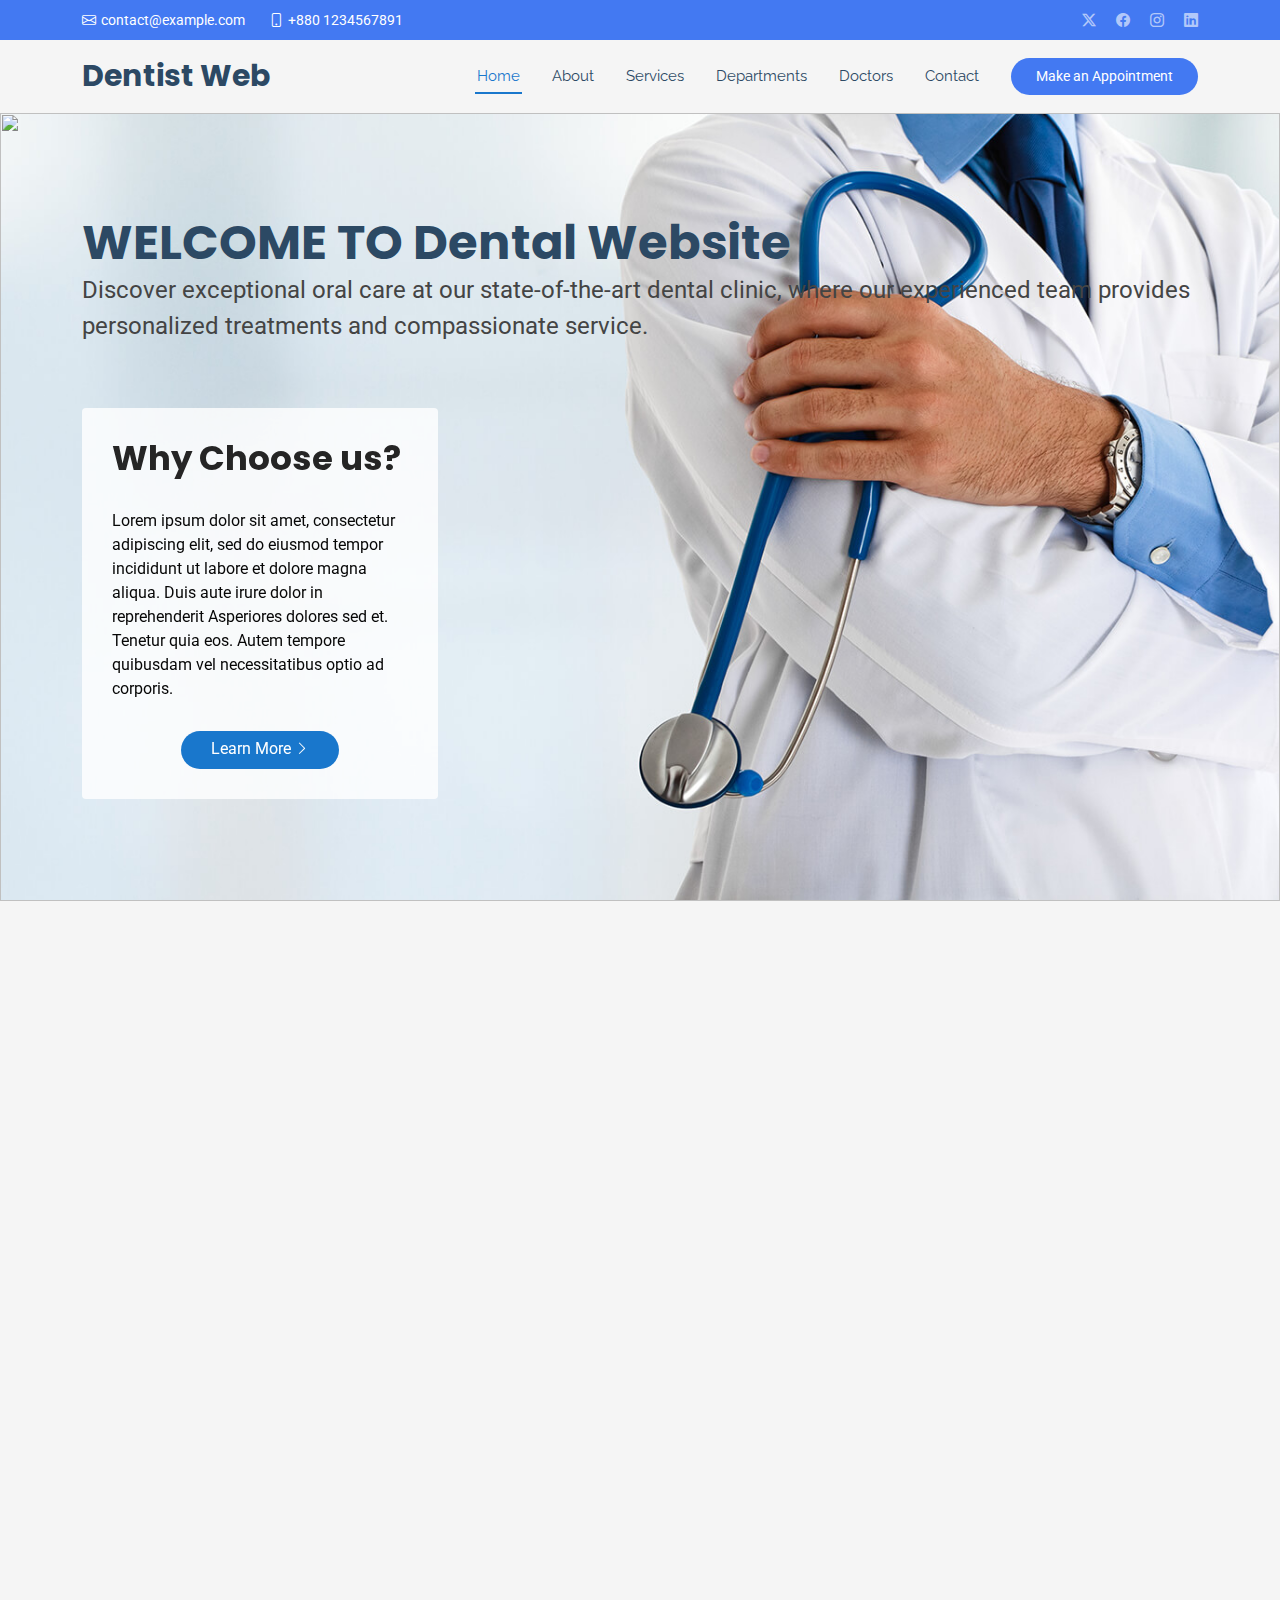
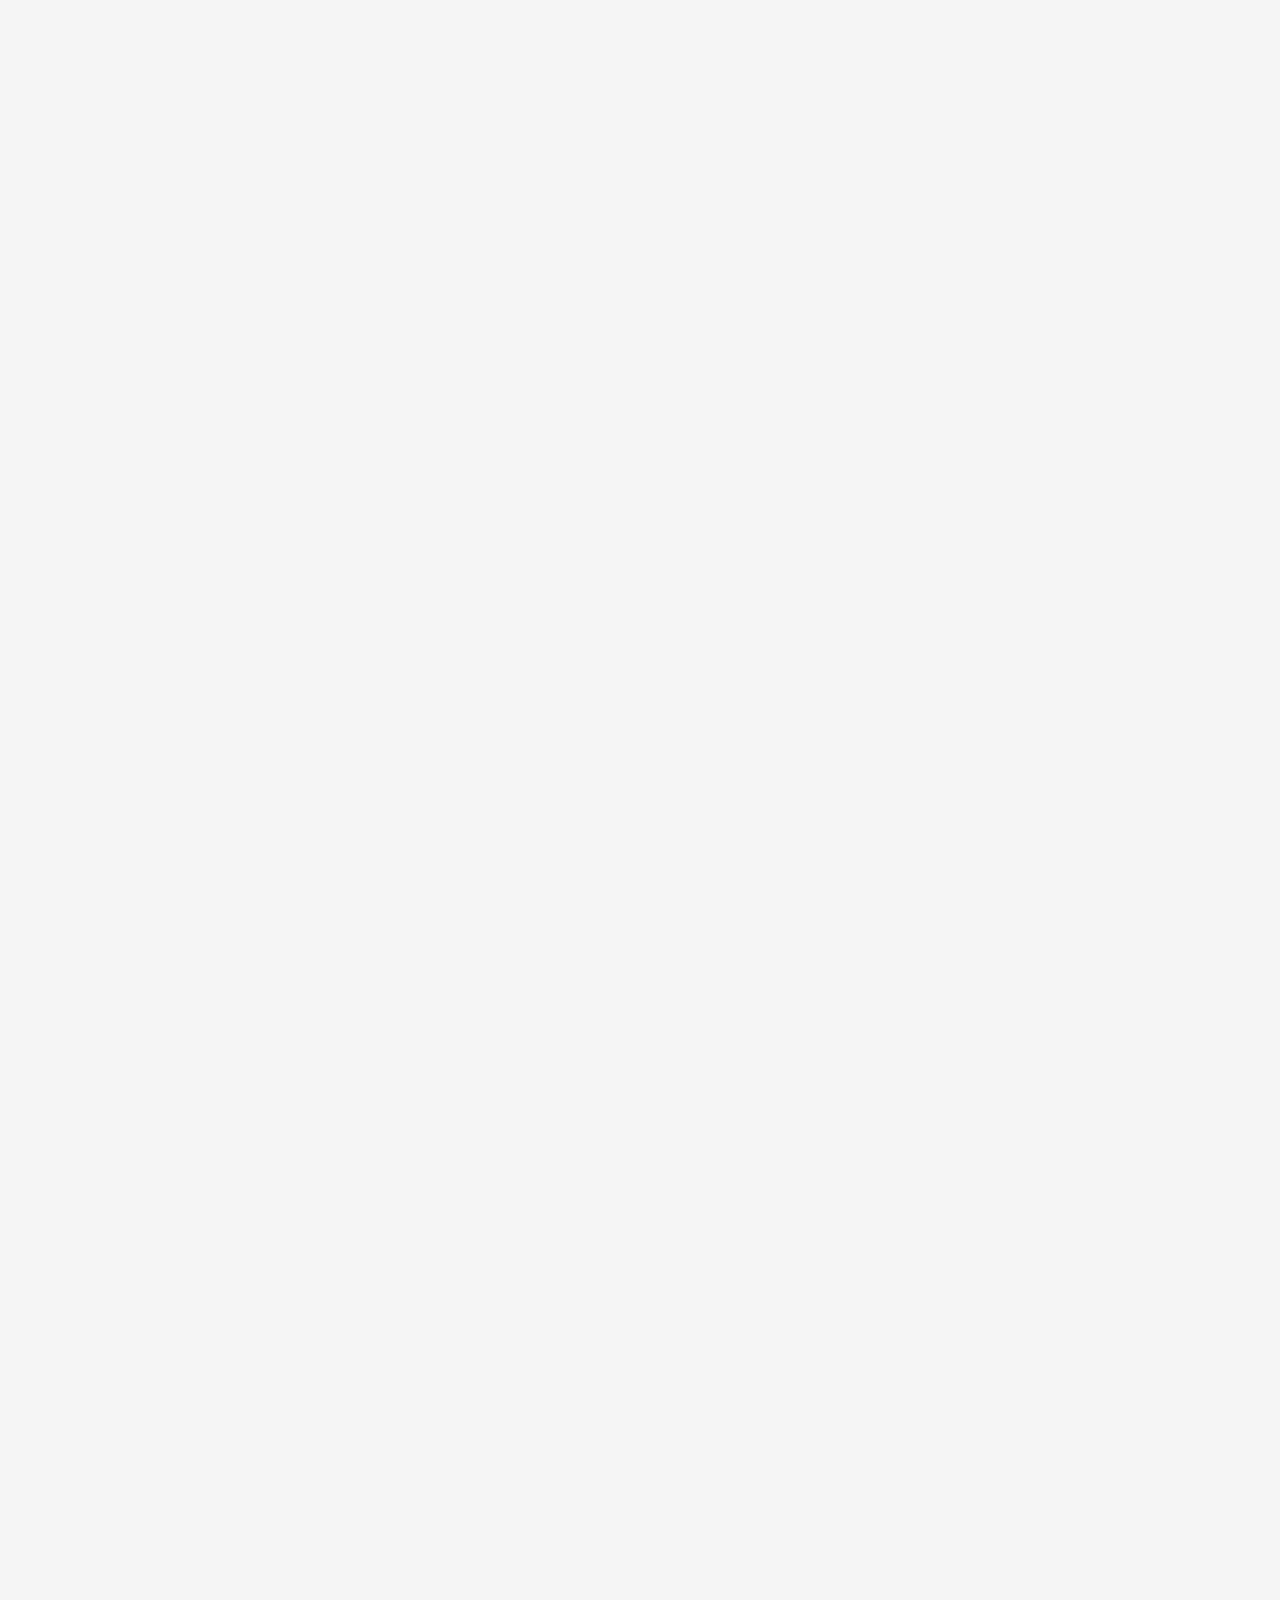
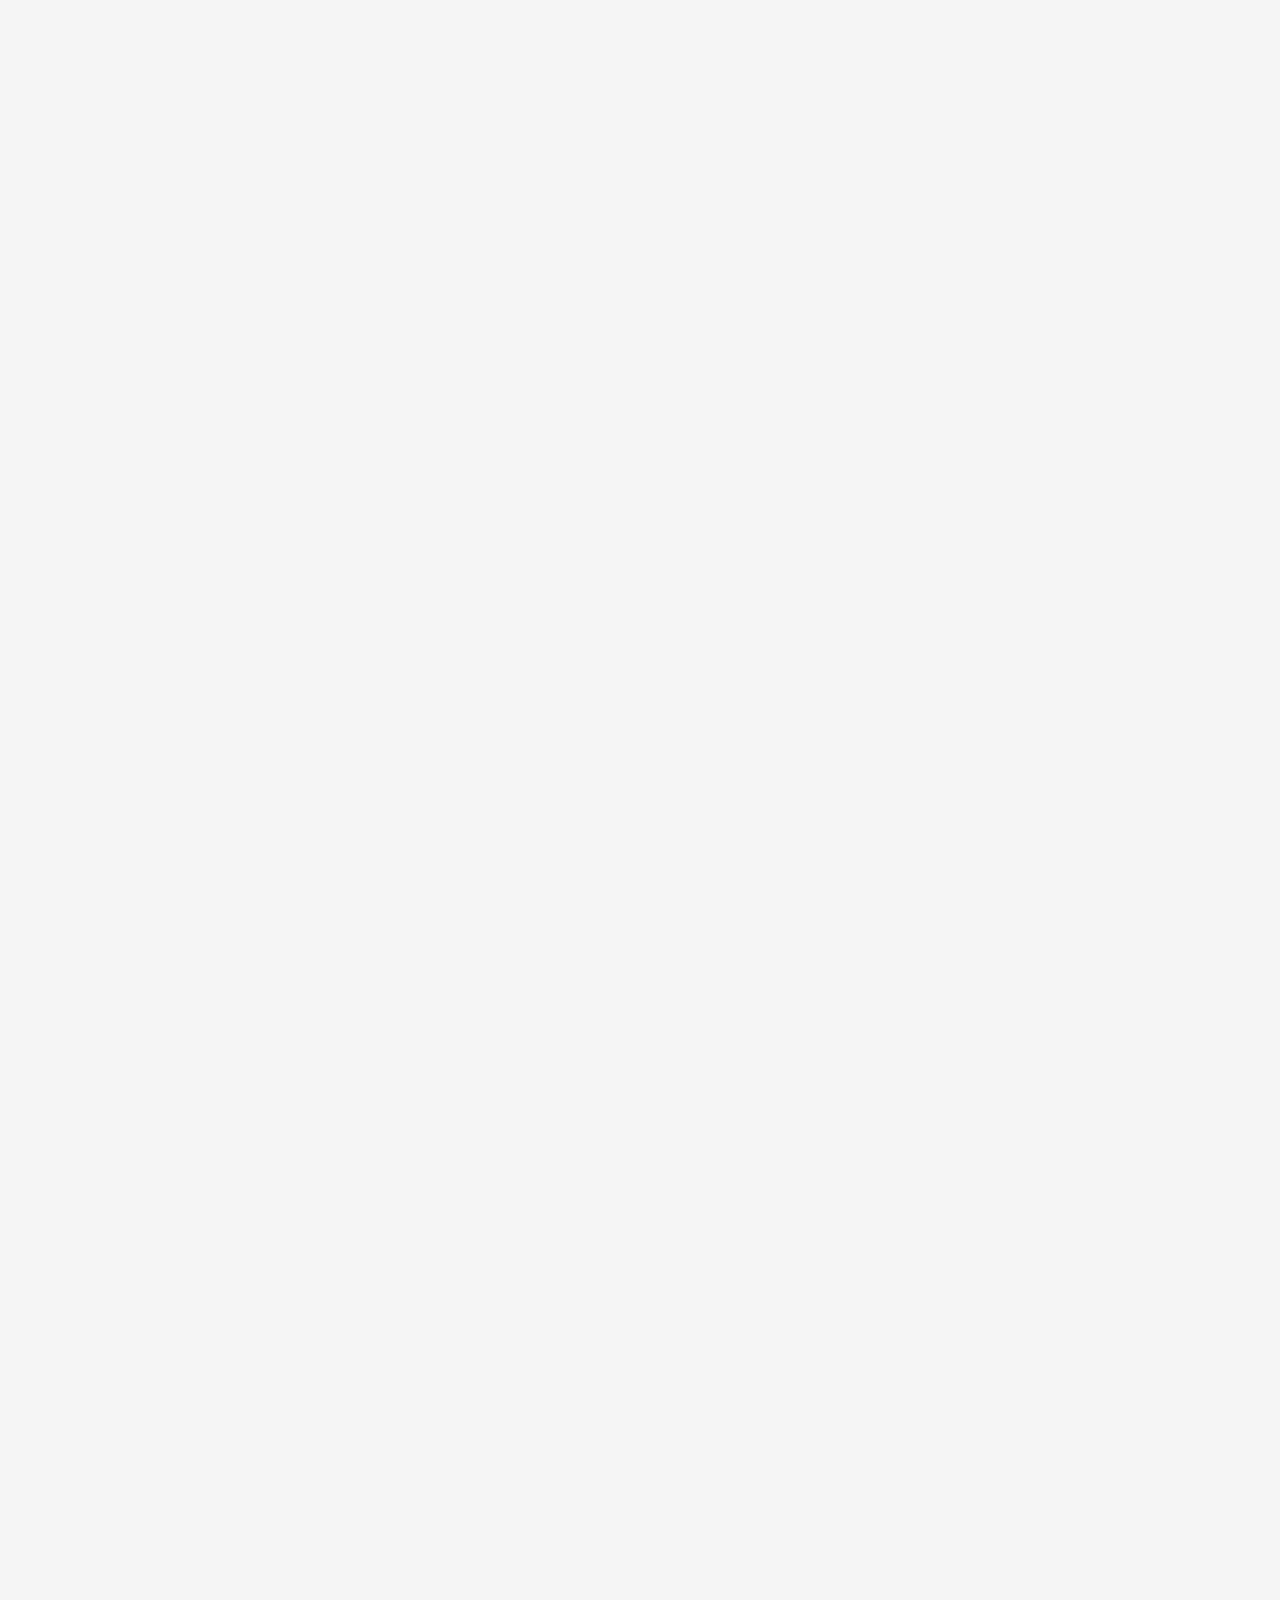
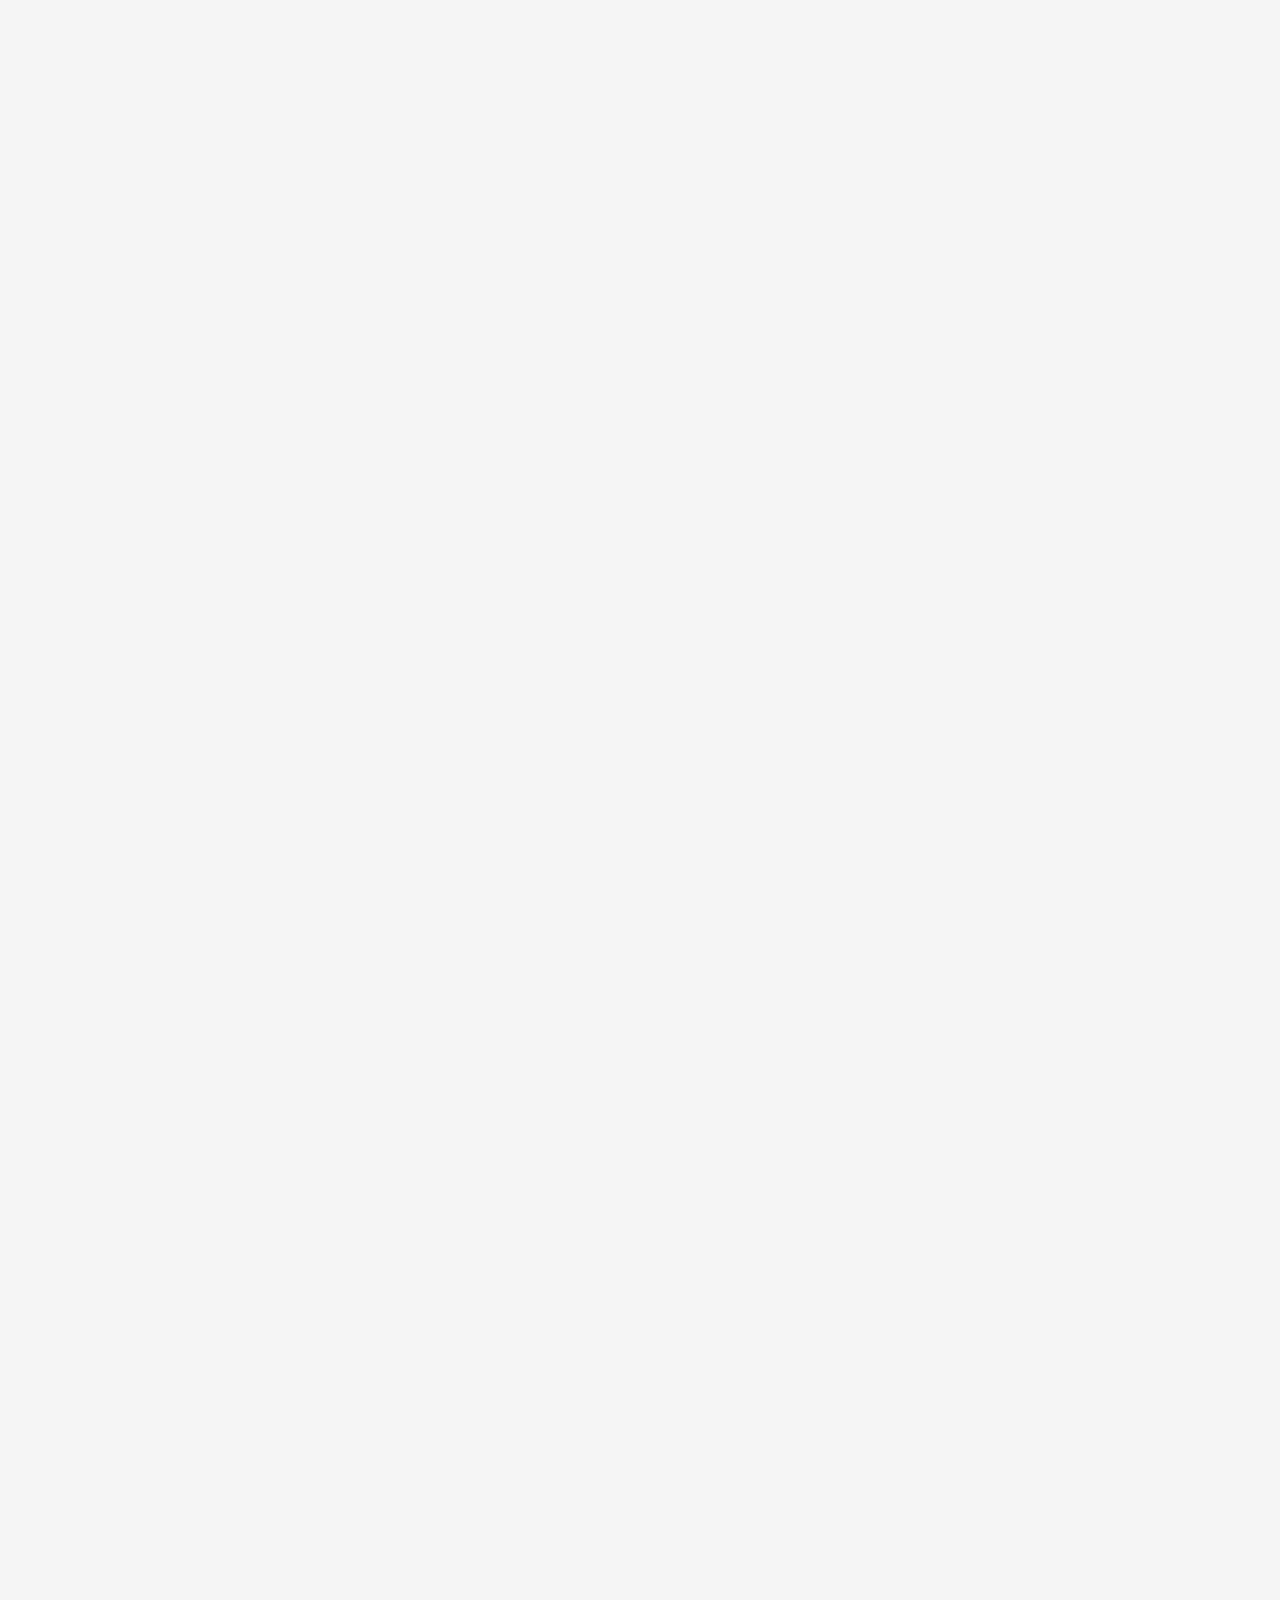
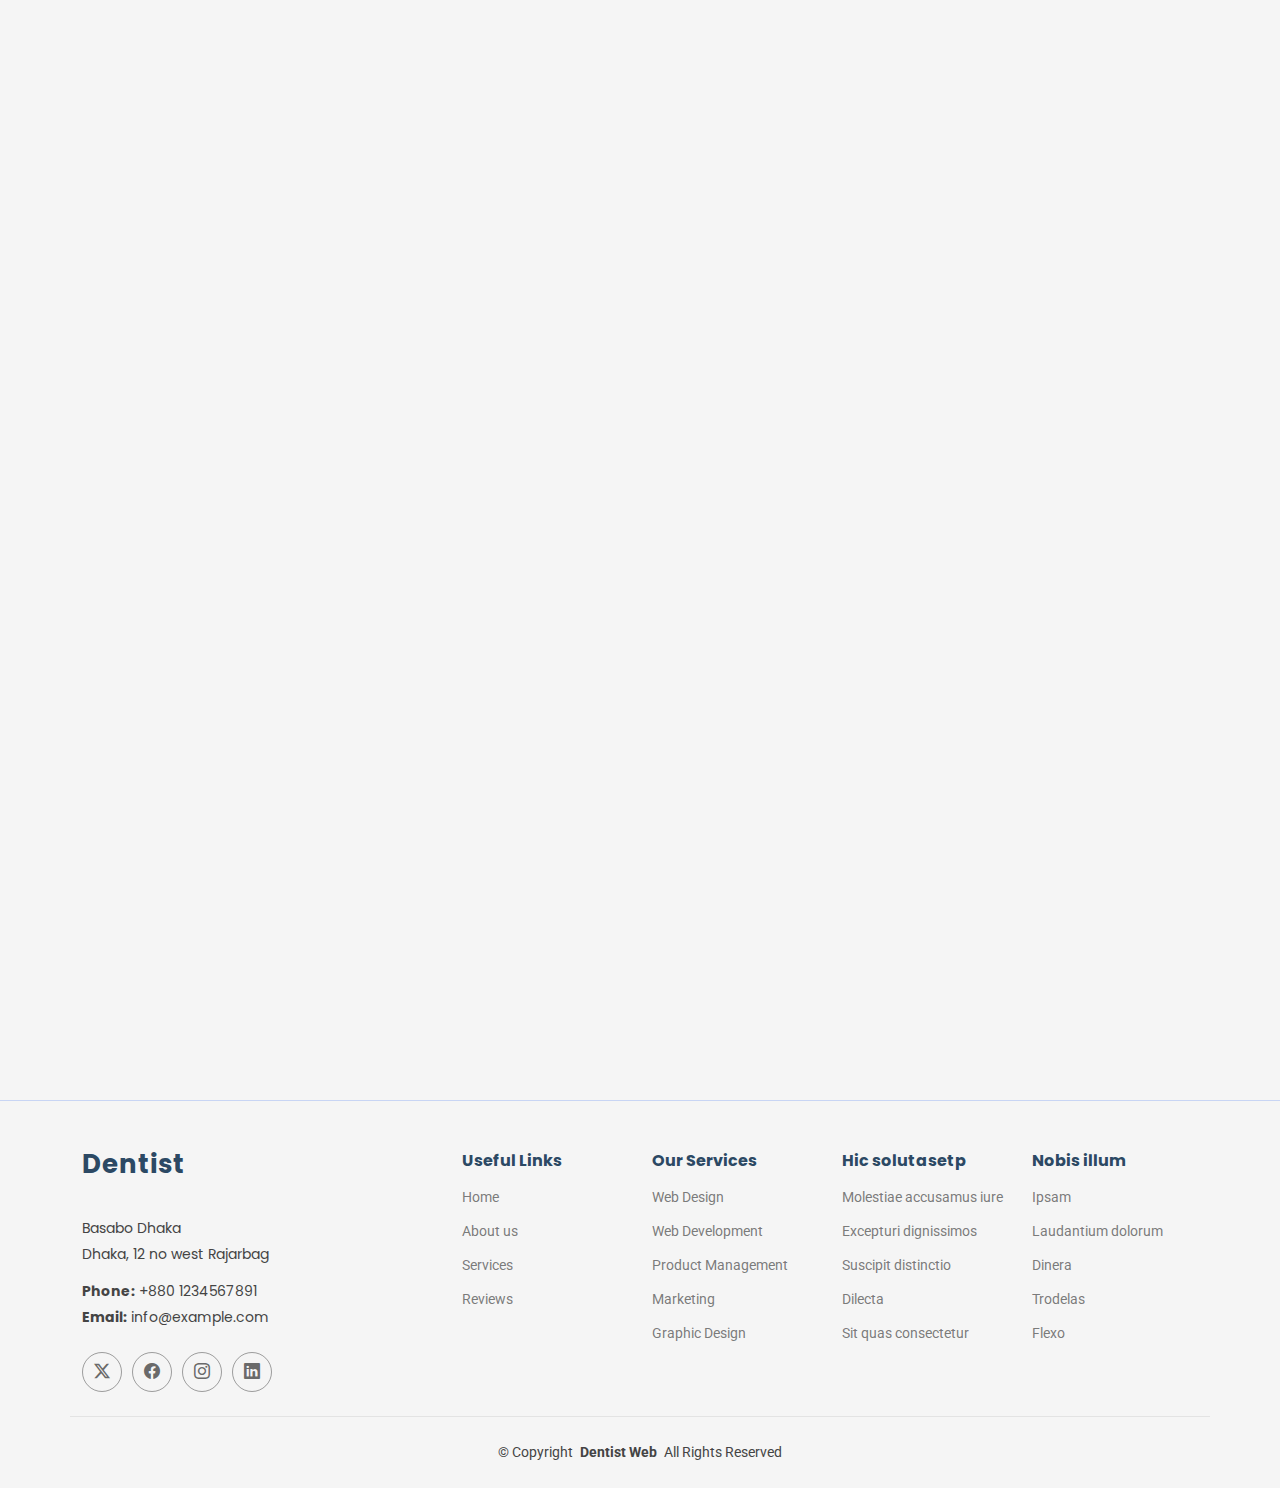
==== index.html @ fd6f7bb9 "first commit" ====
<!DOCTYPE html>
<html lang="en">

<head>
  <meta charset="utf-8">
  <meta content="width=device-width, initial-scale=1.0" name="viewport">
  <title>Dentist website</title>
  <meta name="description" content="">
  <meta name="keywords" content="">

  <!-- Favicons -->
  <!-- <link href="assets/img/favicon.png" rel="icon">
  <link href="assets/img/apple-touch-icon.png" rel="apple-touch-icon"> -->

  <!-- Fonts -->
  <link href="https://fonts.googleapis.com" rel="preconnect">
  <link href="https://fonts.gstatic.com" rel="preconnect" crossorigin>
  <link href="https://fonts.googleapis.com/css2?family=Roboto:ital,wght@0,100;0,300;0,400;0,500;0,700;0,900;1,100;1,300;1,400;1,500;1,700;1,900&family=Poppins:ital,wght@0,100;0,200;0,300;0,400;0,500;0,600;0,700;0,800;0,900;1,100;1,200;1,300;1,400;1,500;1,600;1,700;1,800;1,900&family=Raleway:ital,wght@0,100;0,200;0,300;0,400;0,500;0,600;0,700;0,800;0,900;1,100;1,200;1,300;1,400;1,500;1,600;1,700;1,800;1,900&display=swap" rel="stylesheet">

  <!-- Vendor CSS Files -->
  <link href="assets/vendor/bootstrap/css/bootstrap.min.css" rel="stylesheet">
  <link href="assets/vendor/bootstrap-icons/bootstrap-icons.css" rel="stylesheet">
  <link href="assets/vendor/aos/aos.css" rel="stylesheet">
  <link href="assets/vendor/fontawesome-free/css/all.min.css" rel="stylesheet">
  <link href="assets/vendor/glightbox/css/glightbox.min.css" rel="stylesheet">
  <link href="assets/vendor/swiper/swiper-bundle.min.css" rel="stylesheet">

  <!-- Main CSS File -->
  <link rel="stylesheet" href="assets/css/main.css">

</head>

<body class="index-page">

  <header id="header" class="header sticky-top">

    <div class="topbar d-flex align-items-center">
      <div class="container d-flex justify-content-center justify-content-md-between">
        <div class="contact-info d-flex align-items-center">
          <i class="bi bi-envelope d-flex align-items-center"><a href="mailto:contact@example.com">contact@example.com</a></i>
          <i class="bi bi-phone d-flex align-items-center ms-4"><span>+880 1234567891</span></i>
        </div>
        <div class="social-links d-none d-md-flex align-items-center">
          <a href="#" class="twitter"><i class="bi bi-twitter-x"></i></a>
          <a href="#" class="facebook"><i class="bi bi-facebook"></i></a>
          <a href="#" class="instagram"><i class="bi bi-instagram"></i></a>
          <a href="#" class="linkedin"><i class="bi bi-linkedin"></i></a>
          <!-- <a href="#" class="linkedin"><i class="bi bi-whatsapp"></i></a> -->
        </div>
      </div>
    </div><!-- End Top Bar -->

    <div class="branding d-flex align-items-center">

      <div class="container position-relative d-flex align-items-center justify-content-between">
        <a href="index.html" class="logo d-flex align-items-center me-auto">
          <!-- Uncomment the line below if you also wish to use an image logo -->
          <!-- <img src="assets/img/logo.png" alt=""> -->
          <h1 class="sitename">Dentist Web</h1>
        </a>

        <nav id="navmenu" class="navmenu">
          <ul>
            <li><a href="index.html" class="active">Home<br></a></li>
            <!-- <li><a href="#about">About</a></li> -->
            <li><a href="about.html">About</a></li>
            <li><a href="services.html">Services</a></li>
            <li><a href="department.html">Departments</a></li>
            <li><a href="doctor.html">Doctors</a></li>
            <!-- <li class="dropdown"><a href="#"><span>Dropdown</span> <i class="bi bi-chevron-down toggle-dropdown"></i></a>
              <ul>
                <li><a href="#">Dropdown 1</a></li>
                <li class="dropdown"><a href="#"><span>Deep Dropdown</span> <i class="bi bi-chevron-down toggle-dropdown"></i></a>
                  <ul>
                    <li><a href="#">Deep Dropdown 1</a></li>
                    <li><a href="#">Deep Dropdown 2</a></li>
                    <li><a href="#">Deep Dropdown 3</a></li>
                    <li><a href="#">Deep Dropdown 4</a></li>
                    <li><a href="#">Deep Dropdown 5</a></li>
                  </ul>
                </li>
                <li><a href="#">Dropdown 2</a></li>
                <li><a href="#">Dropdown 3</a></li>
                <li><a href="#">Dropdown 4</a></li>
              </ul>
            </li> -->
            <li><a href="contact.html">Contact</a></li>
          </ul>
          <i class="mobile-nav-toggle d-xl-none bi bi-list"></i>
        </nav>

        <a class="cta-btn d-none d-sm-block" href="appointment.html">Make an Appointment</a>

      </div>

    </div>

  </header>

  <main class="main">

    <!-- Hero Section -->
    <section id="hero" class="hero section light-background">

      <img src="assets/img/hero-bg.jpg" alt="" data-aos="fade-in">
      <img src="https://mytowncenterdental.com/wp-content/uploads/2023/10/dentist-in-cedar-park-tx-town-center-dental-cedar-park.jpg" alt="" data-aos="fade-in">

      <div class="container position-relative">

        <div class="welcome position-relative" data-aos="fade-down" data-aos-delay="100">
          <h2>WELCOME TO Dental Website</h2>
          <p>Discover exceptional oral care at our state-of-the-art dental clinic, where our experienced team provides personalized treatments and compassionate service.</p>
        </div><!-- End Welcome -->

        <div class="content row gy-4">
          <div class="col-lg-4 d-flex align-items-stretch">
            <div class="why-box" data-aos="zoom-out" data-aos-delay="200">
              <h3>Why Choose us?</h3>
              <p>
                Lorem ipsum dolor sit amet, consectetur adipiscing elit, sed do eiusmod tempor incididunt ut labore et dolore magna aliqua. Duis aute irure dolor in reprehenderit
                Asperiores dolores sed et. Tenetur quia eos. Autem tempore quibusdam vel necessitatibus optio ad corporis.
              </p>
              <div class="text-center">
                <a href="about.html" class="more-btn"><span>Learn More</span> <i class="bi bi-chevron-right"></i></a>
              </div>
            </div>
          </div><!-- End Why Box -->

          <!-- <div class="col-lg-8 d-flex align-items-stretch">
            <div class="d-flex flex-column justify-content-center">
              <div class="row gy-4">

                <div class="col-xl-4 d-flex align-items-stretch">
                  <div class="icon-box" data-aos="zoom-out" data-aos-delay="300">
                    <i class="bi bi-clipboard-data"></i>
                    <h4>Corporis voluptates officia eiusmod</h4>
                    <p>Consequuntur sunt aut quasi enim aliquam quae harum pariatur laboris nisi ut aliquip</p>
                  </div>
                </div>

                <div class="col-xl-4 d-flex align-items-stretch">
                  <div class="icon-box" data-aos="zoom-out" data-aos-delay="400">
                    <i class="bi bi-gem"></i>
                    <h4>Ullamco laboris ladore pan</h4>
                    <p>Excepteur sint occaecat cupidatat non proident, sunt in culpa qui officia deserunt</p>
                  </div>
                </div>

                <div class="col-xl-4 d-flex align-items-stretch">
                  <div class="icon-box" data-aos="zoom-out" data-aos-delay="500">
                    <i class="bi bi-inboxes"></i>
                    <h4>Labore consequatur incidid dolore</h4>
                    <p>Aut suscipit aut cum nemo deleniti aut omnis. Doloribus ut maiores omnis facere</p>
                  </div>
                </div>

              </div>
            </div>
          </div>  -->
        </div>

      </div>

    </section><!-- /Hero Section -->

    <!-- About Section -->
    <section id="about" class="about section">

      <div class="container">

        <div class="row gy-4 gx-5">

          <div class="col-lg-6 position-relative align-self-start" data-aos="fade-up" data-aos-delay="200">
            <!-- <img src="assets/img/about.jpg" class="img-fluid" alt=""> -->
            <img src="https://image.listpipe.com/dentist-ADA-1859.jpg" class="img-fluid" alt="">
            <a href="https://www.youtube.com/watch?v=cET_o7l7aaU&list=PLxEqFSkDfc8ZskwYtDMeLGZ5qVBuFz4EN&index=22" class="glightbox pulsating-play-btn"></a>
          </div>

          <div class="col-lg-6 content" data-aos="fade-up" data-aos-delay="100">
            <h3>About Us</h3>
            <p>
              Lorem, ipsum dolor sit amet consectetur adipisicing elit. Reprehenderit inventore deleniti cum sapiente sed nam voluptates repellat nostrum tempore commodi.
            </p>
            <ul>
              <li>
                <i class="fa-solid fa-syringe"></i>
                <div>
                  <h5>Lorem ipsum dolor sit.</h5>
                  <p>Lorem ipsum dolor sit amet consectetur adipisicing elit. Aliquam, beataee</p>
                </div>
              </li>
              <li>
                <i class="fa-solid fa-pump-medical"></i>
                <div>
                  <h5>Lorem ipsum dolor sit amet consectetur.</h5>
                  <p>Lorem ipsum dolor sit amet consectetur adipisicing elit. Enim dolorum placeat, vel sapiente reiciendis ex.</p>
                </div>
              </li>
              <li>
                <i class="fa-solid fa-user-doctor"></i></i>
                <div>
                  <h5>Lorem ipsum dolor sit.</h5>
                  <p>Lorem ipsum dolor sit amet consectetur adipisicing elit. Aut, magnam? Libero numquam quia illum, minus eum ipsum porro error! Mollitia!</p>
                </div>
              </li>
            </ul>
          </div>

        </div>

      </div>

    </section><!-- /About Section -->

    <!-- Stats Section -->
    <section id="stats" class="stats section light-background">

      <div class="container" data-aos="fade-up" data-aos-delay="100">

        <div class="row gy-4">

          <div class="col-lg-3 col-md-6 d-flex flex-column align-items-center">
            <i class="fa-solid fa-user-doctor"></i>
            <div class="stats-item">
              <span data-purecounter-start="0" data-purecounter-end="12" data-purecounter-duration="1" class="purecounter"></span>
              <p>Doctors</p>
            </div>
          </div><!-- End Stats Item -->

          <div class="col-lg-3 col-md-6 d-flex flex-column align-items-center">
            <i class="fa-regular fa-hospital"></i>
            <div class="stats-item">
              <span data-purecounter-start="0" data-purecounter-end="5" data-purecounter-duration="1" class="purecounter"></span>
              <p>Departments</p>
            </div>
          </div><!-- End Stats Item -->

          <div class="col-lg-3 col-md-6 d-flex flex-column align-items-center">
            <i class="fas fa-flask"></i>
            <div class="stats-item">
              <span data-purecounter-start="0" data-purecounter-end="3" data-purecounter-duration="1" class="purecounter"></span>
              <p>Research Labs</p>
            </div>
          </div><!-- End Stats Item -->

          <div class="col-lg-3 col-md-6 d-flex flex-column align-items-center">
            <i class="fas fa-award"></i>
            <div class="stats-item">
              <span data-purecounter-start="0" data-purecounter-end="7" data-purecounter-duration="1" class="purecounter"></span>
              <p>Awards</p>
            </div>
          </div><!-- End Stats Item -->

        </div>

      </div>

    </section><!-- /Stats Section -->

    <!-- Services Section -->
    <section id="services" class="services section">

      <!-- Section Title -->
      <div class="container section-title" data-aos="fade-up">
        <h2>Services</h2>
        <p>Lorem, ipsum dolor sit amet consectetur adipisicing elit. Alias, dolorum! Alias dolore temporibus nam praesentium?</p>
      </div><!-- End Section Title -->

      <div class="container">

        <div class="row gy-4">

          <div class="col-lg-4 col-md-6" data-aos="fade-up" data-aos-delay="100">
            <div class="service-item  position-relative">
              <div class="icon">
                <i class="fas fa-heartbeat"></i>
              </div>
              <a href="#" class="stretched-link">
                <h3>Lorem ipsum</h3>
              </a>
              <p>Lorem ipsum dolor sit amet consectetur adipisicing elit. Soluta velit qui perferendis minima. Aperiam, consequatur excepturi!</p>
            </div>
          </div><!-- End Service Item -->

          <div class="col-lg-4 col-md-6" data-aos="fade-up" data-aos-delay="200">
            <div class="service-item position-relative">
              <div class="icon">
                <i class="fas fa-pills"></i>
              </div>
              <a href="#" class="stretched-link">
                <h3>Lorem ipsum</h3>
              </a>
              <p>Lorem ipsum dolor, sit amet consectetur adipisicing elit. Aperiam esse impedit, officia explicabo eveniet est amet expedita?</p>
            </div>
          </div><!-- End Service Item -->

          <div class="col-lg-4 col-md-6" data-aos="fade-up" data-aos-delay="300">
            <div class="service-item position-relative">
              <div class="icon">
                <i class="fas fa-hospital-user"></i>
              </div>
              <a href="#" class="stretched-link">
                <h3>Lorem ipsum</h3>
              </a>
              <p>Lorem ipsum dolor sit amet consectetur adipisicing elit. Dignissimos illum quas atque quae ea, optio eum repudiandae!</p>
            </div>
          </div><!-- End Service Item -->

          <div class="col-lg-4 col-md-6" data-aos="fade-up" data-aos-delay="400">
            <div class="service-item position-relative">
              <div class="icon">
                <i class="fas fa-dna"></i>
              </div>
              <a href="#" class="stretched-link">
                <h3>Lorem ipsum</h3>
              </a>
              <p>Lorem ipsum dolor sit amet, consectetur adipisicing elit. Ad quidem sint aperiam. Voluptatem sequi aspernatur quia!</p>
              <a href="#" class="stretched-link"></a>
            </div>
          </div><!-- End Service Item -->

          <div class="col-lg-4 col-md-6" data-aos="fade-up" data-aos-delay="500">
            <div class="service-item position-relative">
              <div class="icon">
                <i class="fas fa-wheelchair"></i>
              </div>
              <a href="#" class="stretched-link">
                <h3>Lorem ipsum</h3>
              </a>
              <p>Lorem ipsum dolor sit amet consectetur adipisicing elit. Ipsa fugiat perferendis blanditiis distinctio accusantium, saepe odit! Eos, explicabo.</p>
              <a href="#" class="stretched-link"></a>
            </div>
          </div><!-- End Service Item -->

          <!-- <div class="col-lg-4 col-md-6" data-aos="fade-up" data-aos-delay="600">
            <div class="service-item position-relative">
              <div class="icon">
                <i class="fas fa-notes-medical"></i>
              </div>
              <a href="#" class="stretched-link">
                <h3>Dolori Architecto</h3>
              </a>
              <p>Hic molestias ea quibusdam eos. Fugiat enim doloremque aut neque non et debitis iure. Corrupti recusandae ducimus enim.</p>
              <a href="#" class="stretched-link"></a>
            </div>
          </div> -->

        </div>

      </div>

    </section><!-- /Services Section -->

        <!-- Appointment Section -->
        <section id="appointment" class="appointment section">

          <!-- Section Title -->
          <div class="container section-title" data-aos="fade-up">
            <h2>Appointment</h2>
            <p>Necessitatibus eius consequatur ex aliquid fuga eum quidem sint consectetur velit</p>
          </div><!-- End Section Title -->
    
          <div class="container" data-aos="fade-up" data-aos-delay="100">
    
            <form action="https://api.web3forms.com/submit" method="POST" class="right-inner-div">
              <div class="row">

                  <input type="hidden" name="access_key" value="f52978f9-27df-4c56-b2aa-f7feadc643ac">

                <div class="col-md-4 form-group">
                  <input type="text" name="name" class="form-control" id="name" placeholder="Your Name" required>
                </div>
                <div class="col-md-4 form-group mt-3 mt-md-0">
                  <input type="email" class="form-control" name="email" id="email" placeholder="Your Email" required>
                </div>
                <div class="col-md-4 form-group mt-3 mt-md-0">
                  <input type="tel" class="form-control" name="phone" id="phone" placeholder="Your Phone" required>
                </div>
              </div>
              <div class="row">
                <div class="col-md-4 form-group mt-3">
                  <input type="datetime-local" name="date" class="form-control datepicker" id="date" placeholder="Appointment Date" required>
                </div>
                <div class="col-md-4 form-group mt-3">
                  <select name="department" id="department" class="form-select" required="">
                    <option value="">Select Department</option>
                    <option value="Department 1">Department 1</option>
                    <option value="Department 2">Department 2</option>
                    <option value="Department 3">Department 3</option>
                  </select>
                </div>
                <div class="col-md-4 form-group mt-3">
                  <select name="doctor" id="doctor" class="form-select" required>
                    <option value="">Select Doctor</option>
                    <option value="Doctor 1">Doctor 1</option>
                    <option value="Doctor 2">Doctor 2</option>
                    <option value="Doctor 3">Doctor 3</option>
                  </select>
                </div>
              </div>
    
              <div class="form-group mt-3">
                <textarea class="form-control" name="message" rows="5" placeholder="Message (Optional)"></textarea>
              </div>
              <div class="mt-3">
                <!-- <div class="loading">Loading</div>
                <div class="error-message"></div>
                <div class="sent-message">Your appointment request has been sent successfully. Thank you!</div> -->
                <div class="text-center "><button id="btn_primary"  type="submit">Make an Appointment</button></div>

              </div>
            </form>
    
          </div>
    
        </section><!-- /Appointment Section -->

    <!-- Departments Section -->
    <section id="departments" class="departments section">

      <!-- Section Title -->
      <div class="container section-title" data-aos="fade-up">
        <h2>Departments</h2>
        <p>Discover exceptional oral care at our state-of-the-art dental clinic, where our experienced team provides personalized treatments and compassionate service.</p>
      </div><!-- End Section Title -->

      <div class="container" data-aos="fade-up" data-aos-delay="100">

        <div class="row">
          <div class="col-lg-3">
            <ul class="nav nav-tabs flex-column">
              <li class="nav-item">
                <a class="nav-link active show" data-bs-toggle="tab" href="#departments-tab-1">Oral Surgery</a>
              </li>
              <li class="nav-item">
                <a class="nav-link" data-bs-toggle="tab" href="#departments-tab-2">Periodontics</a>
              </li>
              <li class="nav-item">
                <a class="nav-link" data-bs-toggle="tab" href="#departments-tab-3">Restorative Dentistry</a>
              </li>
              <li class="nav-item">
                <a class="nav-link" data-bs-toggle="tab" href="#departments-tab-4">Oral and Maxillofacial Surgery</a>
              </li>
              <li class="nav-item">
                <a class="nav-link" data-bs-toggle="tab" href="#departments-tab-5">Minimal Intervention Dentistry</a>
              </li>
            </ul>
          </div>

          <div class="col-lg-9 mt-4 mt-lg-0">
            <div class="tab-content">
              <div class="tab-pane active show" id="departments-tab-1">
                <div class="row">
                  <div class="col-lg-8 details order-2 order-lg-1">
                    <h3>Oral Surgery</h3>
                    <p class="fst-italic">Qui laudantium consequatur laborum sit qui ad sapiente dila parde sonata raqer a videna mareta paulona marka</p>
                    <p>Et nobis maiores eius. Voluptatibus ut enim blanditiis atque harum sint. Laborum eos ipsum ipsa odit magni. Incidunt hic ut molestiae aut qui. Est repellat minima eveniet eius et quis magni nihil. Consequatur dolorem quaerat quos qui similique accusamus nostrum rem vero</p>
                  </div>
                  <div class="col-lg-4 text-center order-1 order-lg-2">
                    <img src="https://lastimpressionsdental.com/wp-content/uploads/2020/03/Depositphotos_67866333_l-2015-1-1-1024x681.jpg" alt="" class="img-fluid">
                  </div>
                </div>
              </div>

              <div class="tab-pane" id="departments-tab-2">
                <div class="row">
                  <div class="col-lg-8 details order-2 order-lg-1">
                    <h3>Periodontics</h3>
                    <p class="fst-italic">Qui laudantium consequatur laborum sit qui ad sapiente dila parde sonata raqer a videna mareta paulona marka</p>
                    <p>Ea ipsum voluptatem consequatur quis est. Illum error ullam omnis quia et reiciendis sunt sunt est. Non aliquid repellendus itaque accusamus eius et velit ipsa voluptates. Optio nesciunt eaque beatae accusamus lerode pakto madirna desera vafle de nideran pal</p>
                  </div>
                  <div class="col-lg-4 text-center order-1 order-lg-2">
                    <img src="https://einstein-assets.imgix.net/107333315-2.jpg?w=600&h=600&fit=crop&auto=format&w=600&h=600&dpr=1" alt="" class="img-fluid">
                  </div>
                </div>
              </div>

              <div class="tab-pane" id="departments-tab-3">
                <div class="row">
                  <div class="col-lg-8 details order-2 order-lg-1">
                    <h3>Restorative Dentistry</h3>
                    <p class="fst-italic">Eos voluptatibus quo. Odio similique illum id quidem non enim fuga. Qui natus non sunt dicta dolor et. In asperiores velit quaerat perferendis aut</p>
                    <p>Iure officiis odit rerum. Harum sequi eum illum corrupti culpa veritatis quisquam. Neque necessitatibus illo rerum eum ut. Commodi ipsam minima molestiae sed laboriosam a iste odio. Earum odit nesciunt fugiat sit ullam. Soluta et harum voluptatem optio quae</p>
                  </div>
                  <div class="col-lg-4 text-center order-1 order-lg-2">
                    <img src="https://smilesofnaperville.com/wp-content/uploads/2017/09/cosmetic-dentistry-600x525.png" alt="" class="img-fluid">
                  </div>
                </div>
              </div>

              <div class="tab-pane" id="departments-tab-4">
                <div class="row">
                  <div class="col-lg-8 details order-2 order-lg-1">
                    <h3>Oral and Maxillofacial Surgery</h3>
                    <p class="fst-italic">Totam aperiam accusamus. Repellat consequuntur iure voluptas iure porro quis delectus</p>
                    <p>Eaque consequuntur consequuntur libero expedita in voluptas. Nostrum ipsam necessitatibus aliquam fugiat debitis quis velit. Eum ex maxime error in consequatur corporis atque. Eligendi asperiores sed qui veritatis aperiam quia a laborum inventore</p>
                  </div>
                  <div class="col-lg-4 text-center order-1 order-lg-2">
                    <img src="https://head-neck.com/wp-content/uploads/maxillomandibular-advancement-surgery-400x281.jpg" alt="" class="img-fluid">
                  </div>
                </div>
              </div>

              <div class="tab-pane" id="departments-tab-5">
                <div class="row">
                  <div class="col-lg-8 details order-2 order-lg-1">
                    <h3>Minimal Intervention Dentistry</h3>
                    <p class="fst-italic">Omnis blanditiis saepe eos autem qui sunt debitis porro quia.</p>
                    <p>Exercitationem nostrum omnis. Ut reiciendis repudiandae minus. Omnis recusandae ut non quam ut quod eius qui. Ipsum quia odit vero atque qui quibusdam amet. Occaecati sed est sint aut vitae molestiae voluptate vel</p>
                  </div>
                  <div class="col-lg-4 text-center order-1 order-lg-2">
                    <img src="https://www.frontiersin.org/image/researchtopic/59262" alt="" class="img-fluid">
                  </div>
                </div>
              </div>

            </div>
          </div>
        </div>

      </div>

    </section><!-- /Departments Section -->

    <!-- Doctors Section -->
    <section id="doctors" class="doctors section">

      <!-- Section Title -->
      <div class="container section-title" data-aos="fade-up">
        <h2>Doctors</h2>
        <p>Necessitatibus eius consequatur ex aliquid fuga eum quidem sint consectetur velit</p>
      </div><!-- End Section Title -->

      <div class="container">

        <div class="row gy-4">

          <div class="col-lg-6" data-aos="fade-up" data-aos-delay="100">
            <div class="team-member d-flex align-items-start">
              <div class="pic"><img src="https://bhandaldentalpractices.co.uk/wp-content/uploads/2021/03/home-dentist-600x600.jpg" class="img-fluid" alt=""></div>
              <div class="member-info">
                <h4>Walter White</h4>
                <span>Chief Medical Officer</span>
                <p>Explicabo voluptatem mollitia et repellat qui dolorum quasi</p>
                <div class="social">
                  <a href=""><i class="bi bi-twitter-x"></i></a>
                  <a href=""><i class="bi bi-facebook"></i></a>
                  <a href=""><i class="bi bi-instagram"></i></a>
                  <a href=""> <i class="bi bi-linkedin"></i> </a>
                </div>
              </div>
            </div>
          </div><!-- End Team Member -->

          <div class="col-lg-6" data-aos="fade-up" data-aos-delay="200">
            <div class="team-member d-flex align-items-start">
              <div class="pic"><img src="https://www.antigonishsmiles.com/files/antigonish-family-dentistry-dr-cameron.jpg" class="img-fluid" alt=""></div>
              <div class="member-info">
                <h4>Sarah Jhonson</h4>
                <span>Anesthesiologist</span>
                <p>Aut maiores voluptates amet et quis praesentium qui senda para</p>
                <div class="social">
                  <a href=""><i class="bi bi-twitter-x"></i></a>
                  <a href=""><i class="bi bi-facebook"></i></a>
                  <a href=""><i class="bi bi-instagram"></i></a>
                  <a href=""> <i class="bi bi-linkedin"></i> </a>
                </div>
              </div>
            </div>
          </div><!-- End Team Member -->

          <div class="col-lg-6" data-aos="fade-up" data-aos-delay="300">
            <div class="team-member d-flex align-items-start">
              <div class="pic"><img src="https://affordablesmilesdental.com/wp-content/uploads/2021/11/ToniLe_Thumbnail-600x600.png" class="img-fluid" alt=""></div>
              <div class="member-info">
                <h4>William Anderson</h4>
                <span>Cardiology</span>
                <p>Quisquam facilis cum velit laborum corrupti fuga rerum quia</p>
                <div class="social">
                  <a href=""><i class="bi bi-twitter-x"></i></a>
                  <a href=""><i class="bi bi-facebook"></i></a>
                  <a href=""><i class="bi bi-instagram"></i></a>
                  <a href=""> <i class="bi bi-linkedin"></i> </a>
                </div>
              </div>
            </div>
          </div><!-- End Team Member -->

          <div class="col-lg-6" data-aos="fade-up" data-aos-delay="400">
            <div class="team-member d-flex align-items-start">
              <div class="pic"><img src="https://www.healthfirst.com/wp-content/uploads/2024/05/dentist_home.png" class="img-fluid" alt=""></div>
              <div class="member-info">
                <h4>Amanda Jepson</h4>
                <span>Neurosurgeon</span>
                <p>Dolorum tempora officiis odit laborum officiis et et accusamus</p>
                <div class="social">
                  <a href=""><i class="bi bi-twitter-x"></i></a>
                  <a href=""><i class="bi bi-facebook"></i></a>
                  <a href=""><i class="bi bi-instagram"></i></a>
                  <a href=""> <i class="bi bi-linkedin"></i> </a>
                </div>
              </div>
            </div>
          </div><!-- End Team Member -->

        </div>

      </div>

    </section><!-- /Doctors Section -->

    <!-- Faq Section -->
    <section id="faq" class="faq section light-background">

      <!-- Section Title -->
      <div class="container section-title" data-aos="fade-up">
        <h2>Frequently Asked Questions</h2>
        <p>Necessitatibus eius consequatur ex aliquid fuga eum quidem sint consectetur velit</p>
      </div><!-- End Section Title -->

      <div class="container">

        <div class="row justify-content-center">

          <div class="col-lg-10" data-aos="fade-up" data-aos-delay="100">

            <div class="faq-container">

              <div class="faq-item faq-active">
                <h3>Non consectetur a erat nam at lectus urna duis?</h3>
                <div class="faq-content">
                  <p>Feugiat pretium nibh ipsum consequat. Tempus iaculis urna id volutpat lacus laoreet non curabitur gravida. Venenatis lectus magna fringilla urna porttitor rhoncus dolor purus non.</p>
                </div>
                <i class="faq-toggle bi bi-chevron-right"></i>
              </div><!-- End Faq item-->

              <div class="faq-item">
                <h3>Feugiat scelerisque varius morbi enim nunc faucibus?</h3>
                <div class="faq-content">
                  <p>Dolor sit amet consectetur adipiscing elit pellentesque habitant morbi. Id interdum velit laoreet id donec ultrices. Fringilla phasellus faucibus scelerisque eleifend donec pretium. Est pellentesque elit ullamcorper dignissim. Mauris ultrices eros in cursus turpis massa tincidunt dui.</p>
                </div>
                <i class="faq-toggle bi bi-chevron-right"></i>
              </div><!-- End Faq item-->

              <div class="faq-item">
                <h3>Dolor sit amet consectetur adipiscing elit pellentesque?</h3>
                <div class="faq-content">
                  <p>Eleifend mi in nulla posuere sollicitudin aliquam ultrices sagittis orci. Faucibus pulvinar elementum integer enim. Sem nulla pharetra diam sit amet nisl suscipit. Rutrum tellus pellentesque eu tincidunt. Lectus urna duis convallis convallis tellus. Urna molestie at elementum eu facilisis sed odio morbi quis</p>
                </div>
                <i class="faq-toggle bi bi-chevron-right"></i>
              </div><!-- End Faq item-->

              <div class="faq-item">
                <h3>Ac odio tempor orci dapibus. Aliquam eleifend mi in nulla?</h3>
                <div class="faq-content">
                  <p>Dolor sit amet consectetur adipiscing elit pellentesque habitant morbi. Id interdum velit laoreet id donec ultrices. Fringilla phasellus faucibus scelerisque eleifend donec pretium. Est pellentesque elit ullamcorper dignissim. Mauris ultrices eros in cursus turpis massa tincidunt dui.</p>
                </div>
                <i class="faq-toggle bi bi-chevron-right"></i>
              </div><!-- End Faq item-->

              <div class="faq-item">
                <h3>Tempus quam pellentesque nec nam aliquam sem et tortor?</h3>
                <div class="faq-content">
                  <p>Molestie a iaculis at erat pellentesque adipiscing commodo. Dignissim suspendisse in est ante in. Nunc vel risus commodo viverra maecenas accumsan. Sit amet nisl suscipit adipiscing bibendum est. Purus gravida quis blandit turpis cursus in</p>
                </div>
                <i class="faq-toggle bi bi-chevron-right"></i>
              </div><!-- End Faq item-->

              <div class="faq-item">
                <h3>Perspiciatis quod quo quos nulla quo illum ullam?</h3>
                <div class="faq-content">
                  <p>Enim ea facilis quaerat voluptas quidem et dolorem. Quis et consequatur non sed in suscipit sequi. Distinctio ipsam dolore et.</p>
                </div>
                <i class="faq-toggle bi bi-chevron-right"></i>
              </div><!-- End Faq item-->

            </div>

          </div><!-- End Faq Column-->

        </div>

      </div>

    </section><!-- /Faq Section -->

    <!-- Testimonials Section -->
    <section id="testimonials" class="testimonials section">

      <div class="container">

        <div class="row align-items-center">

          <div class="col-lg-5 info" data-aos="fade-up" data-aos-delay="100">
            <h3>Testimonials</h3>
            <p>
              Lorem ipsum dolor, sit amet consectetur adipisicing elit. Praesentium atque dolorum explicabo quasi in esse voluptatum harum architecto sunt assumenda.
            </p>
          </div>

          <div class="col-lg-7" data-aos="fade-up" data-aos-delay="200">

            <div class="swiper init-swiper">
              <script type="application/json" class="swiper-config">
                {
                  "loop": true,
                  "speed": 600,
                  "autoplay": {
                    "delay": 5000
                  },
                  "slidesPerView": "auto",
                  "pagination": {
                    "el": ".swiper-pagination",
                    "type": "bullets",
                    "clickable": true
                  }
                }
              </script>
              <div class="swiper-wrapper">

                <div class="swiper-slide">
                  <div class="testimonial-item">
                    <div class="d-flex">
                      <img src="https://cdn.carnegiecouncil.org/media/people/_600x600_crop_center-center_none_ns/Joel-Roesnthal-headshot-BG.jpg?v=1722357701" class="testimonial-img flex-shrink-0" alt="">
                      <div>
                        <h3>Saul Goodman</h3>
                        <h4>Ceo &amp; Founder</h4>
                        <div class="stars">
                          <i class="bi bi-star-fill"></i><i class="bi bi-star-fill"></i><i class="bi bi-star-fill"></i><i class="bi bi-star-fill"></i><i class="bi bi-star-fill"></i>
                        </div>
                      </div>
                    </div>
                    <p>
                      <i class="bi bi-quote quote-icon-left"></i>
                      <span>Lorem ipsum dolor sit amet consectetur adipisicing elit. Corrupti tenetur blanditiis quasi ratione consequatur veniam eveniet voluptate pariatur cupiditate modi.</span>
                      <i class="bi bi-quote quote-icon-right"></i>
                    </p>
                  </div>
                </div><!-- End testimonial item -->

                <div class="swiper-slide">
                  <div class="testimonial-item">
                    <div class="d-flex">
                      <img src="https://www.stylecraze.com/wp-content/uploads/2013/06/12-Most-Beautiful-American-Women-400x400.jpg.webp" class="testimonial-img flex-shrink-0" alt="">
                      <div>
                        <h3>Sara Wilsson</h3>
                        <h4>Designer</h4>
                        <div class="stars">
                          <i class="bi bi-star-fill"></i><i class="bi bi-star-fill"></i><i class="bi bi-star-fill"></i><i class="bi bi-star-fill"></i><i class="bi bi-star-fill"></i>
                        </div>
                      </div>
                    </div>
                    <p>
                      <i class="bi bi-quote quote-icon-left"></i>
                      <span>Lorem ipsum, dolor sit amet consectetur adipisicing elit. Quam culpa tempore omnis architecto quae repellat necessitatibus est repellendus reprehenderit quidem, blanditiis neque iusto placeat, asperiores illo? Voluptates architecto sint impedit.</span>
                      <i class="bi bi-quote quote-icon-right"></i>
                    </p>
                  </div>
                </div><!-- End testimonial item -->

                <div class="swiper-slide">
                  <div class="testimonial-item">
                    <div class="d-flex">
                      <img src="https://static.vecteezy.com/system/resources/thumbnails/008/259/265/small_2x/young-smiling-man-cartoon-character-keeping-arms-crossed-businessman-standing-with-folded-arms-pose-flat-illustration-isolated-on-white-background-free-vector.jpg" class="testimonial-img flex-shrink-0" alt="">
                      <div>
                        <h3>Jena Karlis</h3>
                        <h4>Store Owner</h4>
                        <div class="stars">
                          <i class="bi bi-star-fill"></i><i class="bi bi-star-fill"></i><i class="bi bi-star-fill"></i><i class="bi bi-star-fill"></i><i class="bi bi-star-fill"></i>
                        </div>
                      </div>
                    </div>
                    <p>
                      <i class="bi bi-quote quote-icon-left"></i>
                      <span>Lorem, ipsum dolor sit amet consectetur adipisicing elit. Consequatur harum quas consequuntur vel, velit accusamus.<span>
                      <i class="bi bi-quote quote-icon-right"></i>
                    </p>
                  </div>
                </div><!-- End testimonial item -->

                <div class="swiper-slide">
                  <div class="testimonial-item">
                    <div class="d-flex">
                      <img src="https://wisynco.com/wp-content/uploads/2014/09/Faces-400x400px-1_1_18.jpg" class="testimonial-img flex-shrink-0" alt="">
                      <div>
                        <h3>Matt Brandon</h3>
                        <h4>Freelancer</h4>
                        <div class="stars">
                          <i class="bi bi-star-fill"></i><i class="bi bi-star-fill"></i><i class="bi bi-star-fill"></i><i class="bi bi-star-fill"></i><i class="bi bi-star-fill"></i>
                        </div>
                      </div>
                    </div>
                    <p>
                      <i class="bi bi-quote quote-icon-left"></i>
                      <span>Lorem, ipsum dolor sit amet consectetur adipisicing elit. Nihil voluptates, laborum dignissimos dolores facere illum est recusandae! Sit quidem eum soluta?</span>
                      <i class="bi bi-quote quote-icon-right"></i>
                    </p>
                  </div>
                </div><!-- End testimonial item -->

                <div class="swiper-slide">
                  <div class="testimonial-item">
                    <div class="d-flex">
                      <img src="https://miro.medium.com/v2/resize:fit:800/0*clZ_5NJRCwGvpl2F" class="testimonial-img flex-shrink-0" alt="">
                      <div>
                        <h3>John Larson</h3>
                        <h4>Entrepreneur</h4>
                        <div class="stars">
                          <i class="bi bi-star-fill"></i><i class="bi bi-star-fill"></i><i class="bi bi-star-fill"></i><i class="bi bi-star-fill"></i><i class="bi bi-star-fill"></i>
                        </div>
                      </div>
                    </div>
                    <p>
                      <i class="bi bi-quote quote-icon-left"></i>
                      <span>Lorem ipsum dolor, sit amet consectetur adipisicing elit. Ab vero, iusto voluptates optio ea quos soluta omnis distinctio.

                      </span>
                      <i class="bi bi-quote quote-icon-right"></i>
                    </p>
                  </div>
                </div><!-- End testimonial item -->

              </div>
              <div class="swiper-pagination"></div>
            </div>

          </div>

        </div>

      </div>

    </section><!-- /Testimonials Section -->

    <!-- Gallery Section -->
    <section id="gallery" class="gallery section">

      <!-- Section Title -->
      <div class="container section-title" data-aos="fade-up">
        <h2>Gallery</h2>
        <p>Lorem ipsum dolor sit amet consectetur adipisicing elit. Amet, tenetur alias nobis voluptatibus eos ratione.</p>
      </div><!-- End Section Title -->

      <div class="container-fluid" data-aos="fade-up" data-aos-delay="100">

        <div class="row g-0">

          <div class="col-lg-3 col-md-4">
            <div class="gallery-item">
              <a href="https://www.inglewoodfamilydental.ca/wp-content/uploads/2023/10/choosing-the-right-dentist-for-your-dental-crown-procedure-scaled.jpg" class="glightbox" data-gallery="images-gallery">
                <img src="https://www.inglewoodfamilydental.ca/wp-content/uploads/2023/10/choosing-the-right-dentist-for-your-dental-crown-procedure-scaled.jpg" alt="" class="img-fluid">
              </a>
            </div>
          </div><!-- End Gallery Item -->

          <div class="col-lg-3 col-md-4">
            <div class="gallery-item">
              <a href="https://www.familydentisttree.ca/application/files/3016/6966/1452/pediatric.jpg" class="glightbox" data-gallery="images-gallery">
                <img src="https://www.familydentisttree.ca/application/files/3016/6966/1452/pediatric.jpg" alt="" class="img-fluid">
              </a>
            </div>
          </div><!-- End Gallery Item -->

          <div class="col-lg-3 col-md-4">
            <div class="gallery-item">
              <a href="https://plus.unsplash.com/premium_photo-1663088767412-b10c8dc27ad1?fm=jpg&q=60&w=3000&ixlib=rb-4.0.3&ixid=M3wxMjA3fDB8MHxzZWFyY2h8MXx8ZGVudGlzdHxlbnwwfHwwfHx8MA%3D%3D" class="glightbox" data-gallery="images-gallery">
                <img src="https://plus.unsplash.com/premium_photo-1663088767412-b10c8dc27ad1?fm=jpg&q=60&w=3000&ixlib=rb-4.0.3&ixid=M3wxMjA3fDB8MHxzZWFyY2h8MXx8ZGVudGlzdHxlbnwwfHwwfHx8MA%3D%3D" alt="" class="img-fluid">
              </a>
            </div>
          </div><!-- End Gallery Item -->

          <div class="col-lg-3 col-md-4">
            <div class="gallery-item">
              <a href="https://www.timeshighereducation.com/student/sites/default/files/styles/default/public/istock_62454854_medium1.jpg?itok=k87RuOja" class="glightbox" data-gallery="images-gallery">
                <img src="https://www.timeshighereducation.com/student/sites/default/files/styles/default/public/istock_62454854_medium1.jpg?itok=k87RuOja" alt="" class="img-fluid">
              </a>
            </div>
          </div><!-- End Gallery Item -->

          <div class="col-lg-3 col-md-4">
            <div class="gallery-item">
              <a href="https://plus.unsplash.com/premium_photo-1663088767412-b10c8dc27ad1?fm=jpg&q=60&w=3000&ixlib=rb-4.0.3&ixid=M3wxMjA3fDB8MHxzZWFyY2h8MXx8ZGVudGlzdHxlbnwwfHwwfHx8MA%3D%3D" class="glightbox" data-gallery="images-gallery">
                <img src="https://plus.unsplash.com/premium_photo-1663088767412-b10c8dc27ad1?fm=jpg&q=60&w=3000&ixlib=rb-4.0.3&ixid=M3wxMjA3fDB8MHxzZWFyY2h8MXx8ZGVudGlzdHxlbnwwfHwwfHx8MA%3D%3D" alt="" class="img-fluid">
              </a>
            </div>
          </div><!-- End Gallery Item -->

          <div class="col-lg-3 col-md-4">
            <div class="gallery-item">
              <a href="https://www.familydentisttree.ca/application/files/3016/6966/1452/pediatric.jpg" class="glightbox" data-gallery="images-gallery">
                <img src="https://www.familydentisttree.ca/application/files/3016/6966/1452/pediatric.jpg" alt="" class="img-fluid">
              </a>
            </div>
          </div><!-- End Gallery Item -->

          <div class="col-lg-3 col-md-4">
            <div class="gallery-item">
              <a href="https://plus.unsplash.com/premium_photo-1663088767412-b10c8dc27ad1?fm=jpg&q=60&w=3000&ixlib=rb-4.0.3&ixid=M3wxMjA3fDB8MHxzZWFyY2h8MXx8ZGVudGlzdHxlbnwwfHwwfHx8MA%3D%3D" class="glightbox" data-gallery="images-gallery">
                <img src="https://plus.unsplash.com/premium_photo-1663088767412-b10c8dc27ad1?fm=jpg&q=60&w=3000&ixlib=rb-4.0.3&ixid=M3wxMjA3fDB8MHxzZWFyY2h8MXx8ZGVudGlzdHxlbnwwfHwwfHx8MA%3D%3D" alt="" class="img-fluid">
              </a>
            </div>
          </div><!-- End Gallery Item -->

          <div class="col-lg-3 col-md-4">
            <div class="gallery-item">
              <a href="https://www.inglewoodfamilydental.ca/wp-content/uploads/2023/10/choosing-the-right-dentist-for-your-dental-crown-procedure-scaled.jpg" class="glightbox" data-gallery="images-gallery">
                <img src="https://www.inglewoodfamilydental.ca/wp-content/uploads/2023/10/choosing-the-right-dentist-for-your-dental-crown-procedure-scaled.jpg" alt="" class="img-fluid">
              </a>
            </div>
          </div><!-- End Gallery Item -->

        </div>

      </div>

    </section><!-- /Gallery Section -->

    <!-- Contact Section -->
    <section id="contact" class="contact section">

      <!-- Section Title -->
      <div class="container section-title" data-aos="fade-up">
        <h2>Contact</h2>
        <p>Necessitatibus eius consequatur ex aliquid fuga eum quidem sint consectetur velit</p>
      </div>

      <div class="mb-5" data-aos="fade-up" data-aos-delay="200">
        <!-- <iframe style="border:0; width: 100%; height: 270px;" src="https://www.google.com/maps/embed?pb=!1m14!1m8!1m3!1d48389.78314118045!2d-74.006138!3d40.710059!3m2!1i1024!2i768!4f13.1!3m3!1m2!1s0x89c25a22a3bda30d%3A0xb89d1fe6bc499443!2sDowntown%20Conference%20Center!5e0!3m2!1sen!2sus!4v1676961268712!5m2!1sen!2sus" frameborder="0" allowfullscreen="" loading="lazy" referrerpolicy="no-referrer-when-downgrade"></iframe> -->

        <iframe style="border:0; width: 100%; height: 270px;" src="https://www.google.com/maps/embed?pb=!1m18!1m12!1m3!1d3652.144215377369!2d90.4308631!3d23.742236149999997!2m3!1f0!2f0!3f0!3m2!1i1024!2i768!4f13.1!3m3!1m2!1s0x3755b86b2f4dba1d%3A0x290aef73c25f2789!2sBashabo%2C%20Dhaka!5e0!3m2!1sen!2sbd!4v1727336416884!5m2!1sen!2sbd" frameborder="0" allowfullscreen="" loading="lazy" referrerpolicy="no-referrer-when-downgrade"></iframe>
      </div><!-- End Google Maps -->

      <div class="container" data-aos="fade-up" data-aos-delay="100">

        <div class="row gy-4">

          <div class="col-lg-4">
            <div class="info-item d-flex" data-aos="fade-up" data-aos-delay="300">
              <i class="bi bi-geo-alt flex-shrink-0"></i>
              <div>
                <h3>Location</h3>
                <p>12 no west Rajarbag , Basabo , Dhaka</p>
              </div>
            </div><!-- End Info Item -->

            <div class="info-item d-flex" data-aos="fade-up" data-aos-delay="400">
              <i class="bi bi-telephone flex-shrink-0"></i>
              <div>
                <h3>Call Us</h3>
                <p>+880 1234567891</p>
              </div>
            </div><!-- End Info Item -->

            <div class="info-item d-flex" data-aos="fade-up" data-aos-delay="500">
              <i class="bi bi-envelope flex-shrink-0"></i>
              <div>
                <h3>Email Us</h3>
                <p>info@example.com</p>
              </div>
            </div><!-- End Info Item -->

          </div>

            <form action="https://api.web3forms.com/submit" method="POST" data-aos="fade-up" data-aos-delay="200">
              <div class="row gy-4">

                <input type="hidden" name="access_key" value="f52978f9-27df-4c56-b2aa-f7feadc643ac">

                <div class="col-md-6">
                  <input type="text" name="name" class="form-control" placeholder="Your Name" required>
                </div>

                <div class="col-md-6 ">
                  <input type="email" class="form-control" name="email" placeholder="Your Email" required>
                </div>

                <div class="col-md-12">
                  <input type="text" class="form-control" name="subject" placeholder="Subject" required>
                </div>

                <div class="col-md-12">
                  <textarea class="form-control" name="message" rows="6" placeholder="Message" ></textarea>
                </div>

                <div class="col-md-12 text-center">

                  <button id="btn_primary" type="submit">Send Message</button>
                </div>

              </div>
            </form>  
          </div> <!-- End Contact Form -->
          
          
        </div>

      </div>

    </section><!-- /Contact Section -->

  </main>

  <footer id="footer" class="footer light-background">

    <div class="container footer-top">
      <div class="row gy-4">
        <div class="col-lg-4 col-md-6 footer-about">
          <a href="index.html" class="logo d-flex align-items-center">
            <span class="sitename">Dentist</span>
          </a>
          <div class="footer-contact pt-3">
            <p>Basabo Dhaka</p>
            <p>Dhaka, 12 no west Rajarbag</p>
            <p class="mt-3"><strong>Phone:</strong> <span>+880 1234567891</span></p>
            <p><strong>Email:</strong> <span>info@example.com</span></p>
          </div>
          <div class="social-links d-flex mt-4">
            <a href=""><i class="bi bi-twitter-x"></i></a>
            <a href=""><i class="bi bi-facebook"></i></a>
            <a href=""><i class="bi bi-instagram"></i></a>
            <a href=""><i class="bi bi-linkedin"></i></a>
          </div>
        </div>

        <div class="col-lg-2 col-md-3 footer-links">
          <h4>Useful Links</h4>
          <ul>
            <li><a href="index.html">Home</a></li>
            <li><a href="about.html">About us</a></li>
            <li><a href="services.html">Services</a></li>
            <li><a href="">Reviews</a></li>
          </ul>
        </div>

        <div class="col-lg-2 col-md-3 footer-links">
          <h4>Our Services</h4>
          <ul>
            <li><a href="#">Web Design</a></li>
            <li><a href="#">Web Development</a></li>
            <li><a href="#">Product Management</a></li>
            <li><a href="#">Marketing</a></li>
            <li><a href="#">Graphic Design</a></li>
          </ul>
        </div>

        <div class="col-lg-2 col-md-3 footer-links">
          <h4>Hic solutasetp</h4>
          <ul>
            <li><a href="#">Molestiae accusamus iure</a></li>
            <li><a href="#">Excepturi dignissimos</a></li>
            <li><a href="#">Suscipit distinctio</a></li>
            <li><a href="#">Dilecta</a></li>
            <li><a href="#">Sit quas consectetur</a></li>
          </ul>
        </div>

        <div class="col-lg-2 col-md-3 footer-links">
          <h4>Nobis illum</h4>
          <ul>
            <li><a href="#">Ipsam</a></li>
            <li><a href="#">Laudantium dolorum</a></li>
            <li><a href="#">Dinera</a></li>
            <li><a href="#">Trodelas</a></li>
            <li><a href="#">Flexo</a></li>
          </ul>
        </div>

      </div>
    </div>

    <div class="container copyright text-center mt-4">
      <p>© <span>Copyright</span> <strong class="px-1 sitename">Dentist Web</strong> <span>All Rights Reserved</span></p>
    </div>

  </footer>

  <!-- Scroll Top -->
  <a href="#" id="scroll-top" class="scroll-top d-flex align-items-center justify-content-center"><i class="bi bi-arrow-up-short"></i></a>

  <!-- Preloader -->
  <div id="preloader"></div>

  <!-- Vendor JS Files -->
  <script src="assets/vendor/bootstrap/js/bootstrap.bundle.min.js"></script>
  <script src="assets/vendor/php-email-form/validate.js"></script>
  <script src="assets/vendor/aos/aos.js"></script>
  <script src="assets/vendor/glightbox/js/glightbox.min.js"></script>
  <script src="assets/vendor/purecounter/purecounter_vanilla.js"></script>
  <script src="assets/vendor/swiper/swiper-bundle.min.js"></script>

  <!-- Main JS File -->
  <script src="assets/js/main.js"></script>

</body>

</html>
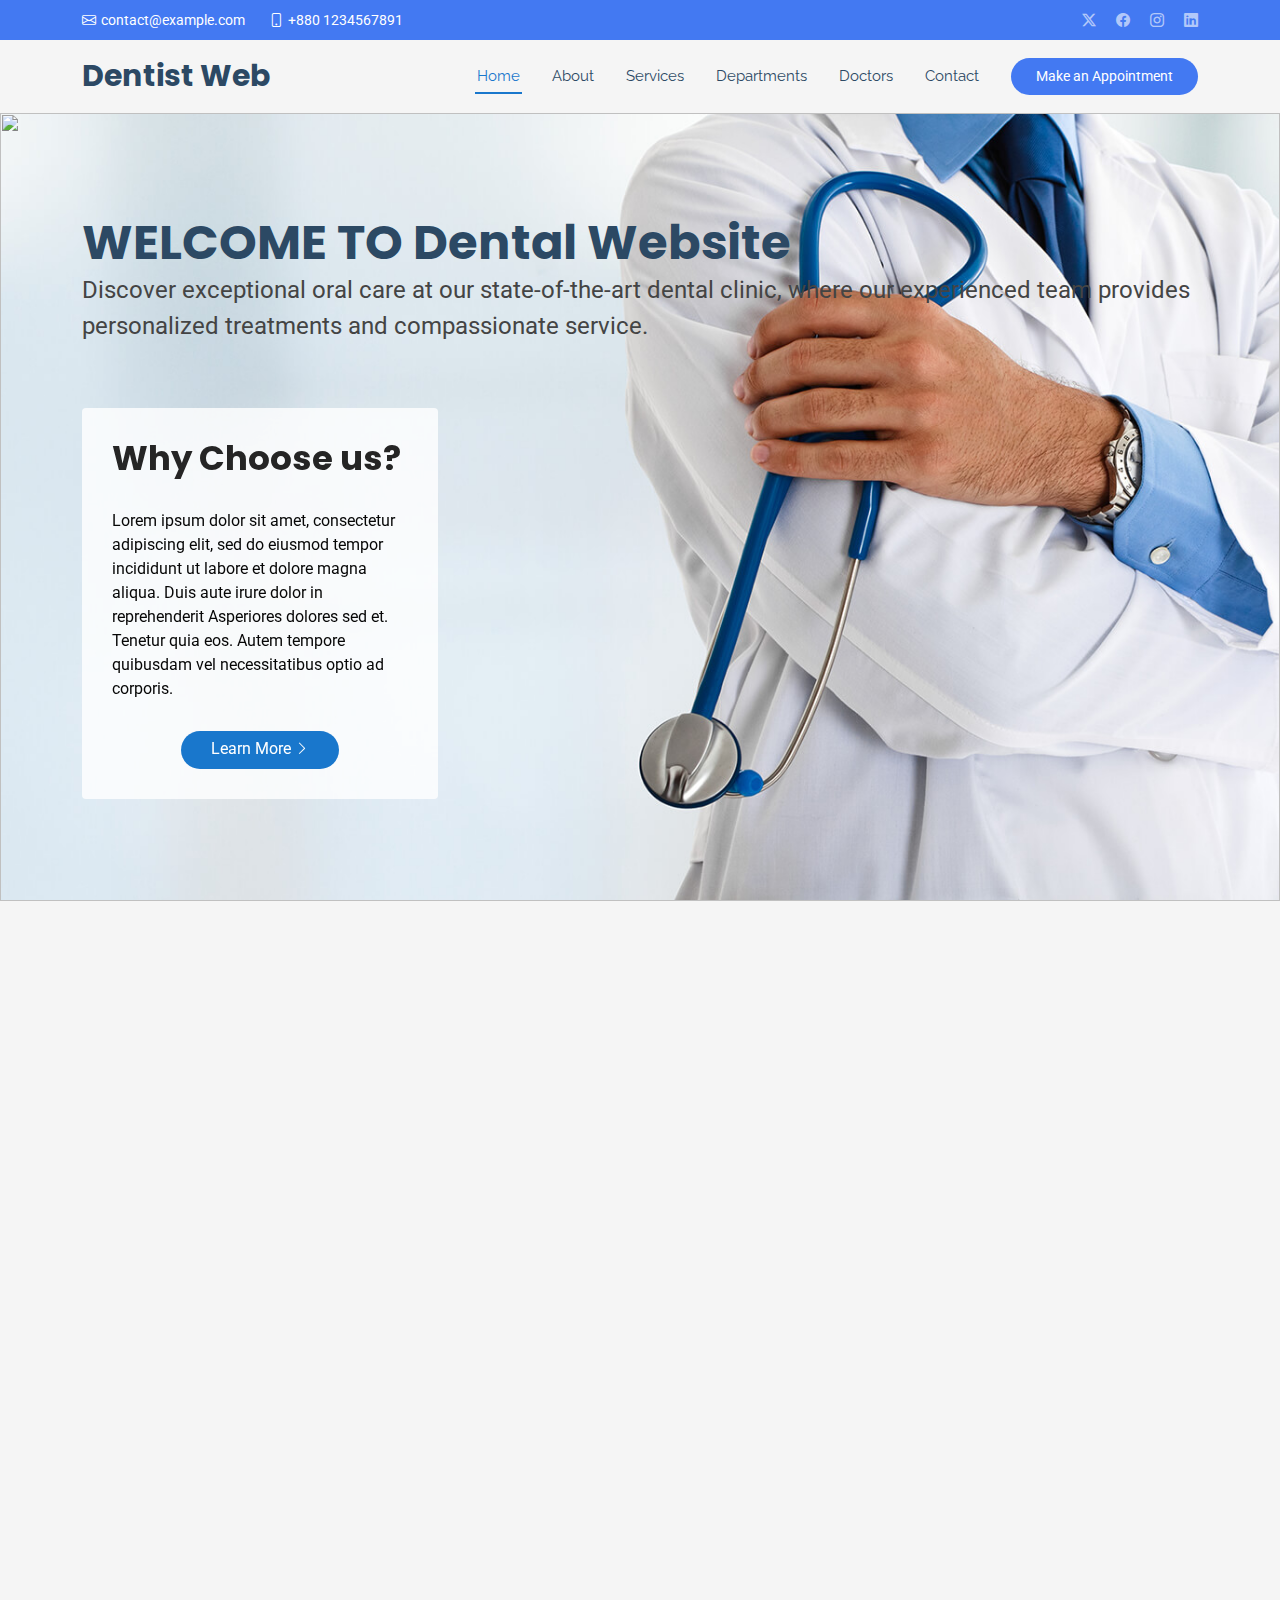
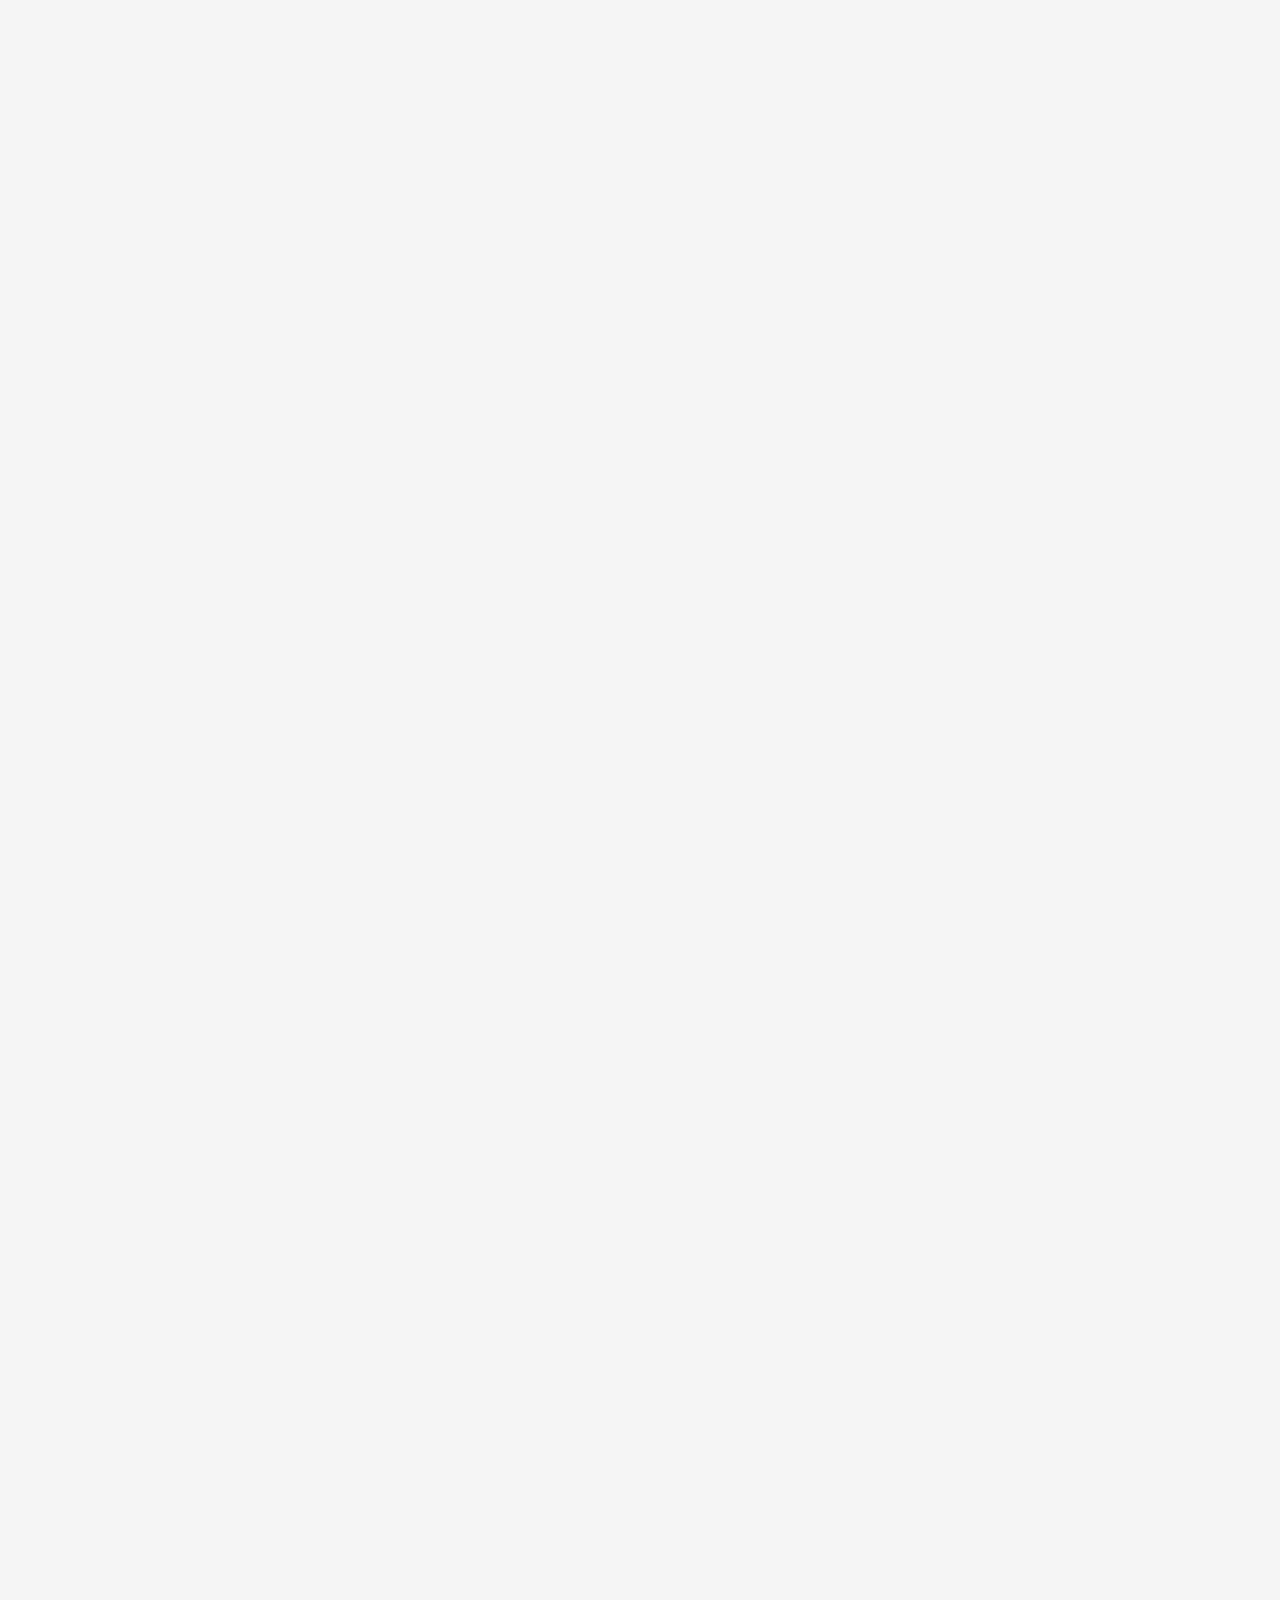
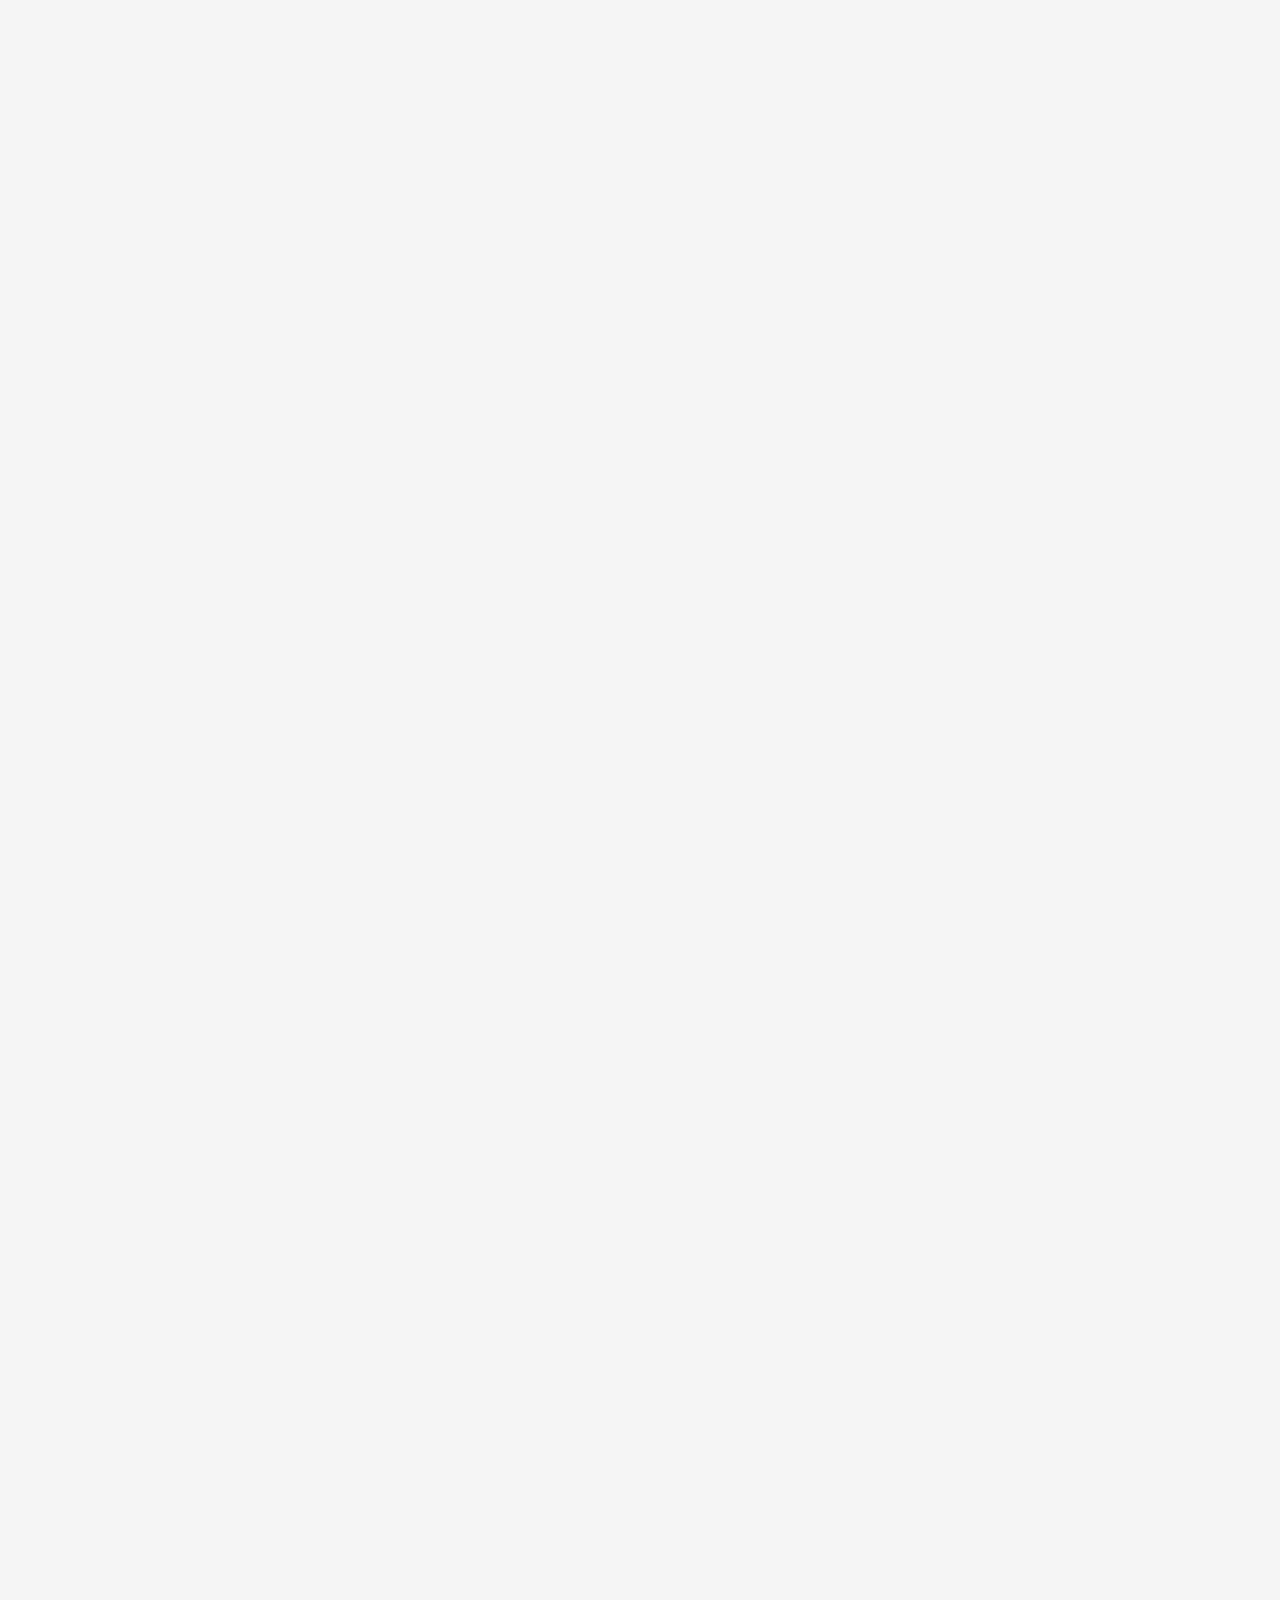
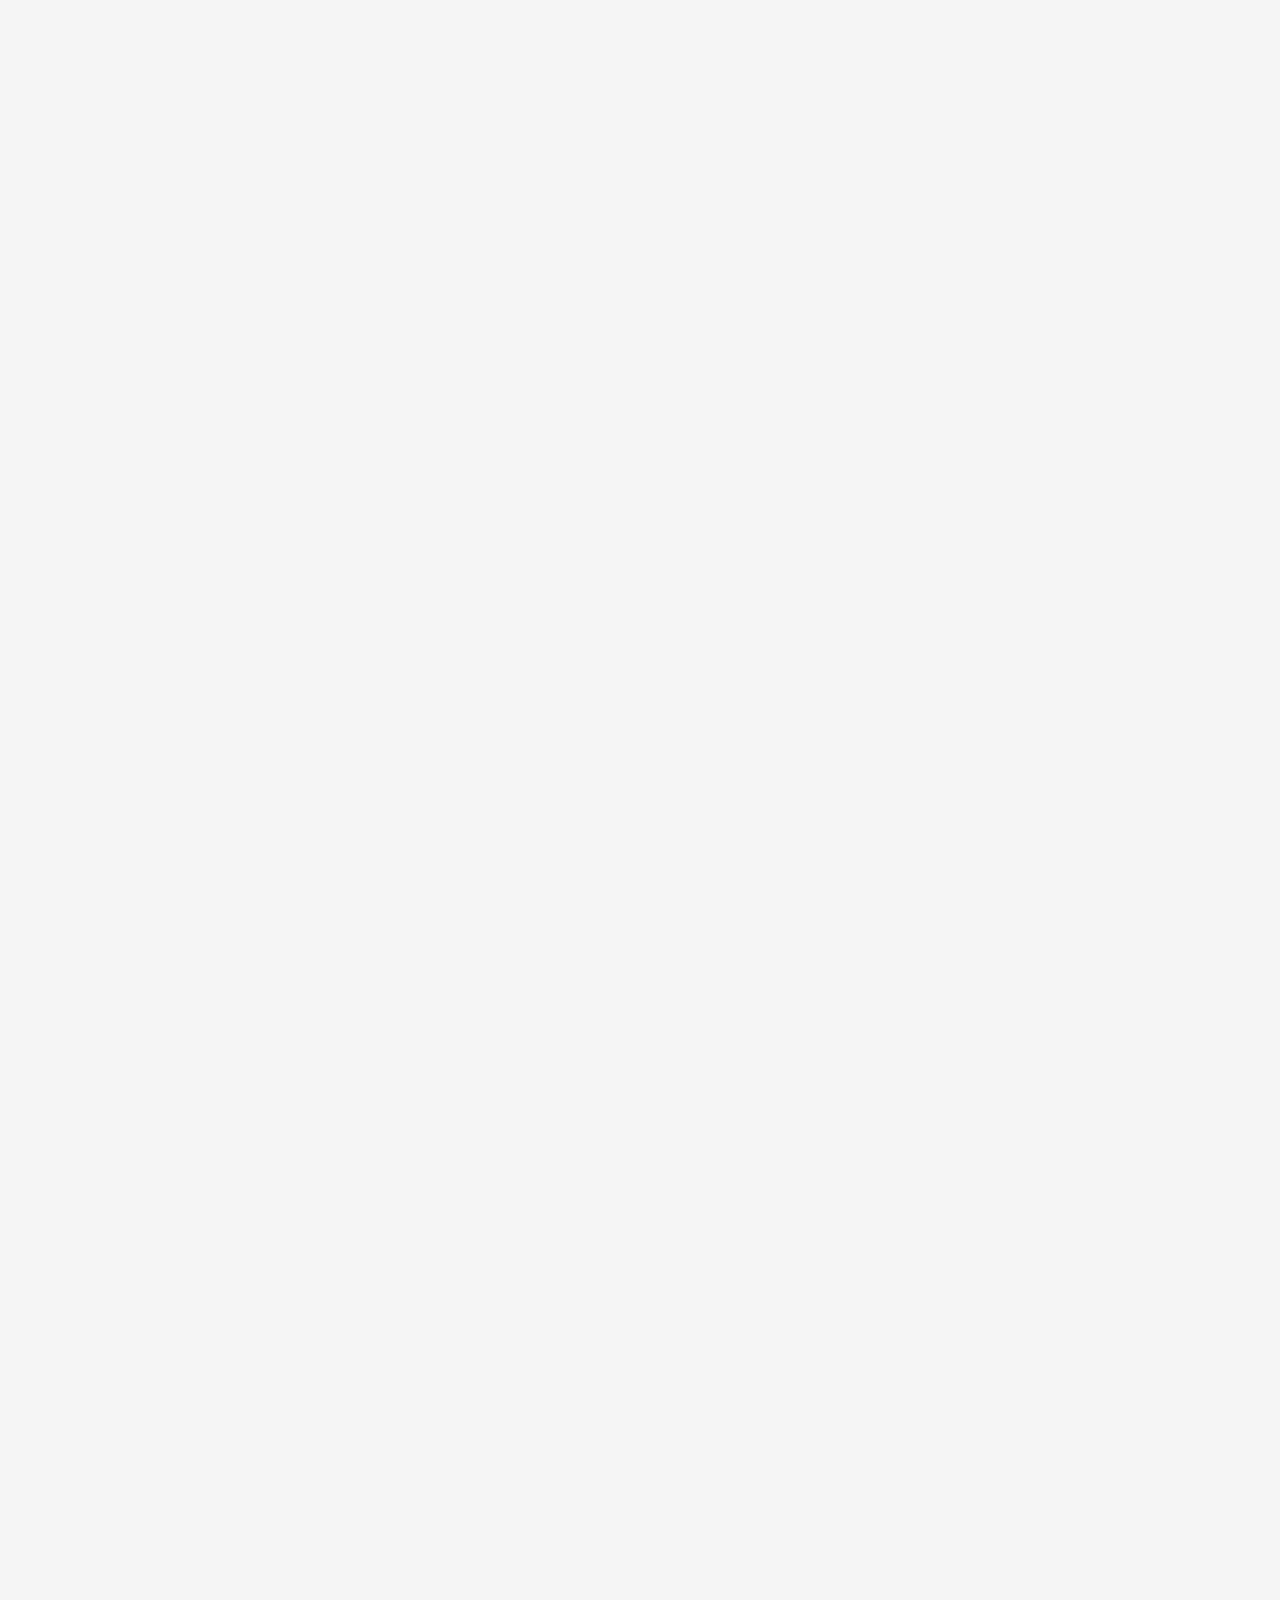
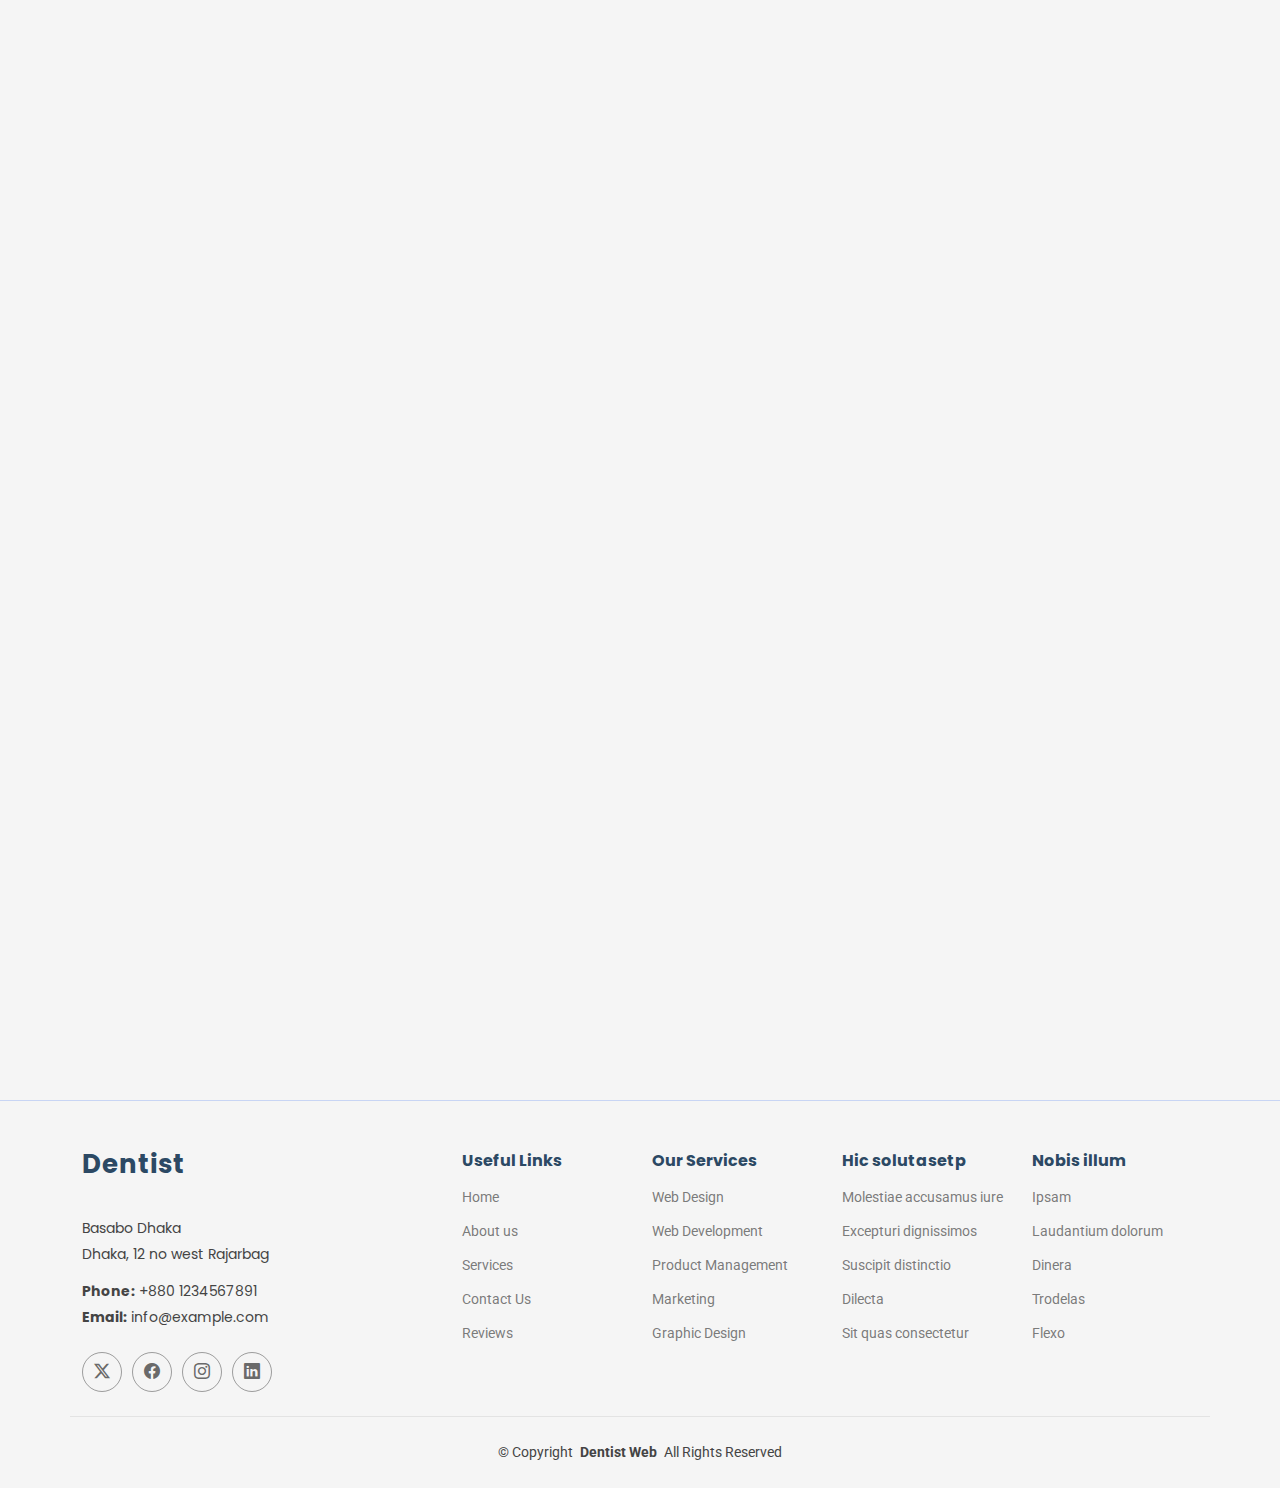
==== commit 8eebc84f: "update footer" ====
--- a/index.html
+++ b/index.html
@@ -1028,6 +1028,7 @@
             <li><a href="index.html">Home</a></li>
             <li><a href="about.html">About us</a></li>
             <li><a href="services.html">Services</a></li>
+            <li><a href="contact.html">Contact Us</a></li>
             <li><a href="">Reviews</a></li>
           </ul>
         </div>
--- a/assets/css/main.css
+++ b/assets/css/main.css
@@ -1736,9 +1736,3 @@
   background: color-mix(in srgb, var(--accent-color), transparent 20%);
 }
 
-/*--------------------------------------------------------------
-# Starter Section Section
---------------------------------------------------------------*/
-.starter-section {
-  /* Add your styles here */
-}